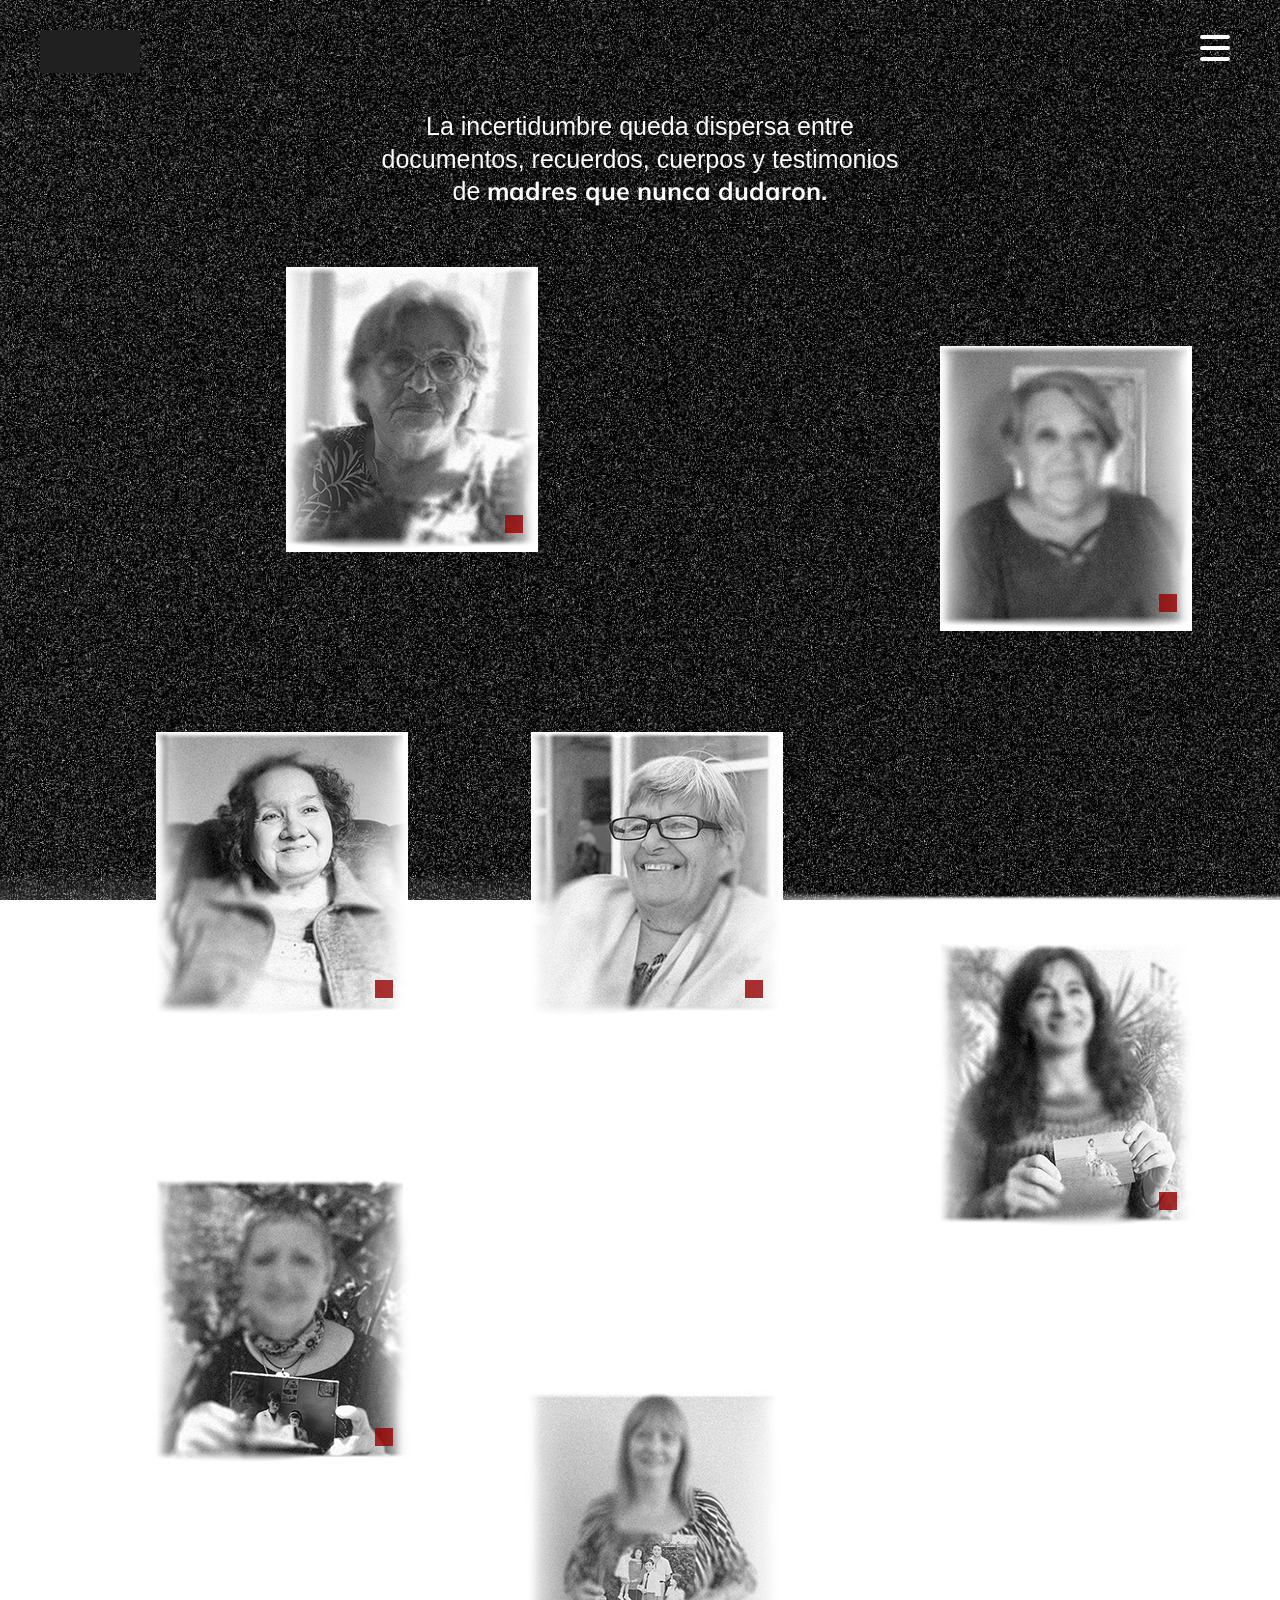
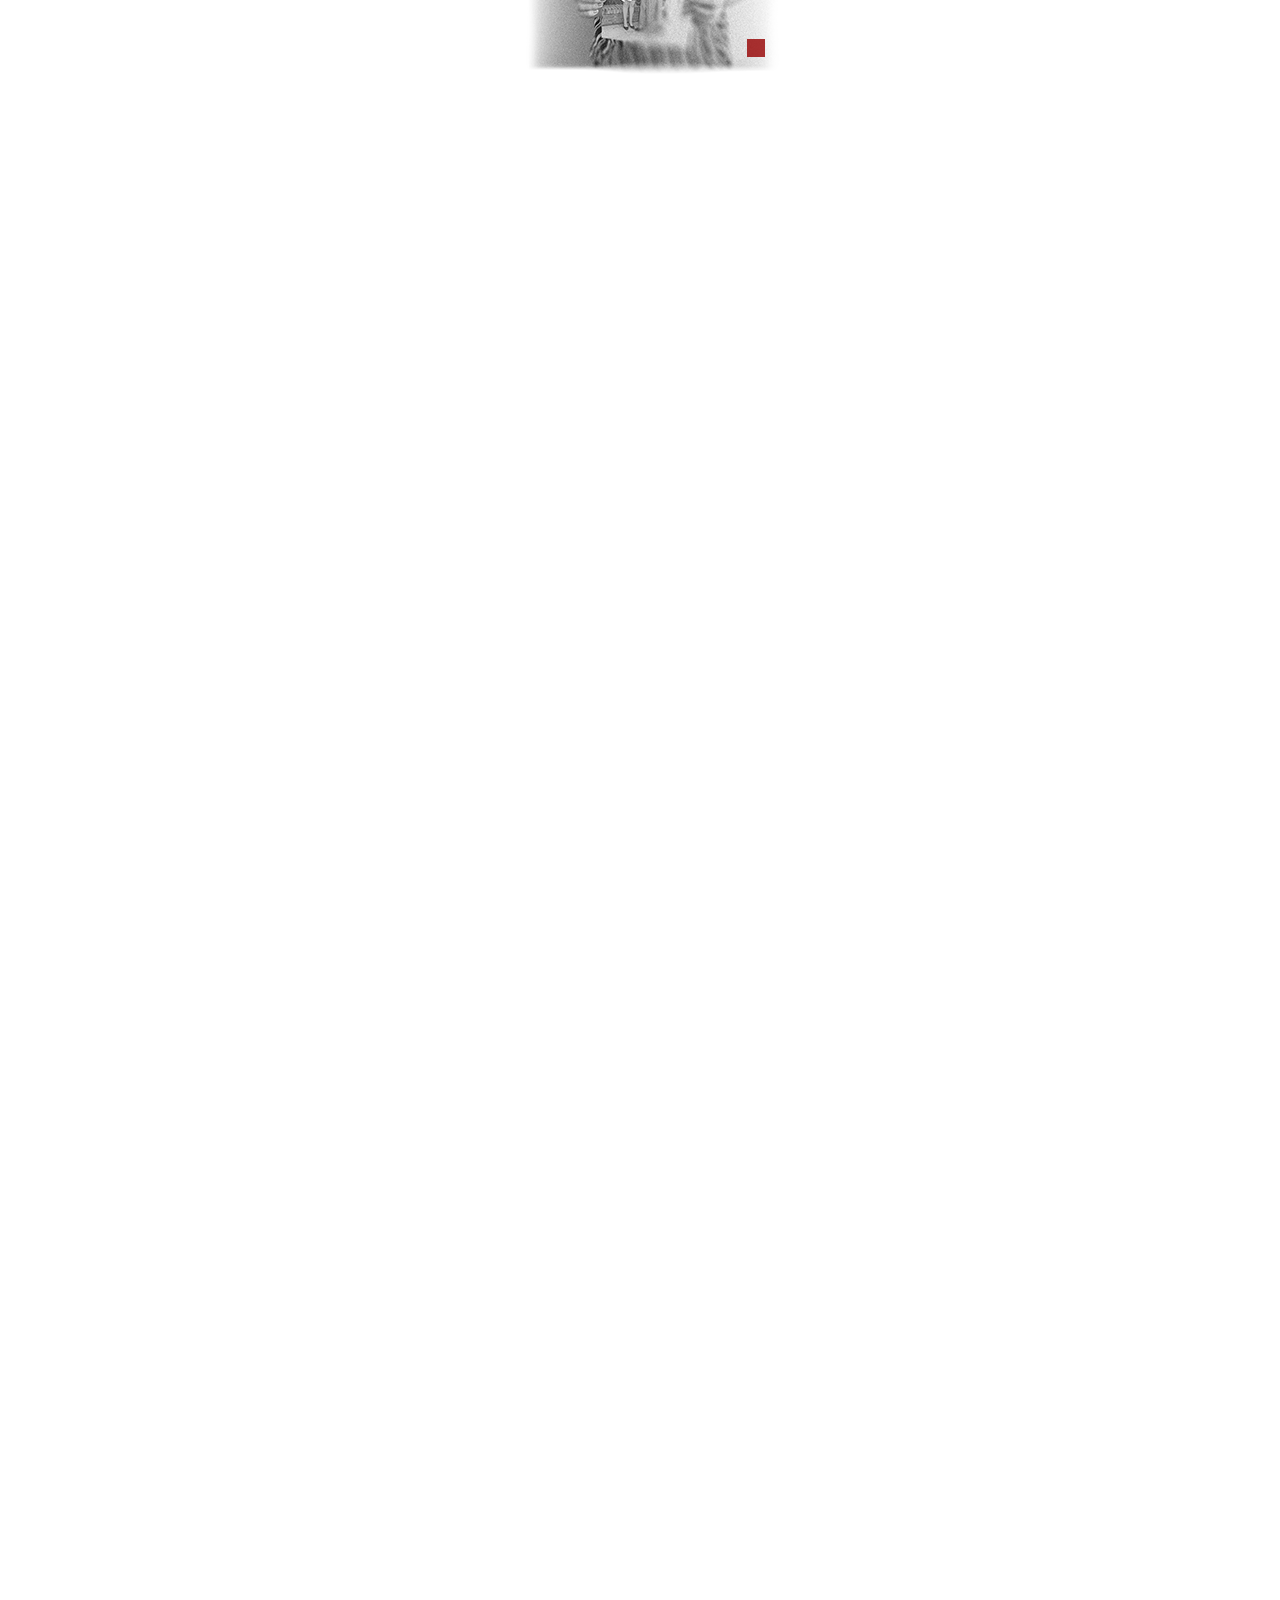
==== historias.html @ f85a68ae "Update historias.html" ====
<!DOCTYPE html>
<html lang="es">

<head>

    <meta charset="UTF-8">
    <meta name="viewport" content="width=device-width, initial-scale=1.0">

    <title>Historias</title>

    <link rel="stylesheet" href="css/historias.css">
<link rel="preconnect" href="https://fonts.googleapis.com">
<link rel="preconnect" href="https://fonts.gstatic.com" crossorigin>
<link href="https://fonts.googleapis.com/css2?family=Mulish:ital,wght@0,200..1000;1,200..1000&display=swap" rel="stylesheet">
</head>

<body>

<div id="wrapper">

<div id="scene">
    <div id="fixed-layer">

        <img src="img/fondo_historias1.png" class="fondo">

        <img src="img/isologo.png" class="logo">


<p class="intro">
La incertidumbre queda dispersa entre<br>
documentos, recuerdos, cuerpos y testimonios<br>
de <strong>madres que nunca dudaron.</strong>
</p>
    </div>

<!-- Menú -->

<div id="btnMenu" class="menu-btn">
    <span></span>
    <span></span>
    <span></span>
</div>

<div id="overlay"></div>

<div id="menuPanel">

    <nav>

        <a href="index.html">Inicio</a>

        <a href="#">Nosotros</a>

        <a href="#">Contactos</a>

        <a href="#">Agenda</a>

        <a href="#" class="rojo">
            Quiero contar mi historia
        </a>

    </nav>

</div>


<div id="scroll-layer">

    <a  class="madre madre1">

        <img src="img/madre1.png" class="foto">

        <img src="img/ficha1.png" class="ficha">

        <div class="node"></div>

    </a>

    <a class="madre madre2">

        <img src="img/madre2.png" class="foto">

        <img src="img/ficha2.png" class="ficha">

        <div class="node"></div>

    </a>

    <a class="madre madre3">
        <img src="img/madre3.png" class="foto">

        <img src="img/ficha3.png" class="ficha">

        <div class="node"></div>

     </a>

    <a class="madre madre4">

        <img src="img/madre4.png" class="foto">

        <img src="img/ficha4.png" class="ficha">

        <div class="node" id="node4"></div>

    </a>

    <a  class="madre madre5">

        <img src="img/madre5.png" class="foto">

        <img src="img/ficha5.png" class="ficha">

        <div class="node" id="node5"></div>

    </a>

    <a  class="madre madre6">

        <img src="img/madre6.png" class="foto">

        <img src="img/ficha6.png" class="ficha">

        <div class="node"></div>

    </a>

    <a href="casos/stella-cerati.html" class="madre madre7">

        <img src="img/madre7.png" class="foto">

        <img src="img/ficha7.png" class="ficha">

        <div class="node"></div>

    </a>
</div>
    <!-- SVG para las conexiones -->

    <svg id="connections">
    <line id="linea45"></line>
    <line id="linea54"></line>
</svg>

</div>

</div>

<script src="js/historias.js"></script>

</body>

</html>
---- css/historias.css ----
*{
    font-family: "Mulish", sans-serif;
  font-optical-sizing: auto;
    margin:0;
    padding:0;
    box-sizing:border-box;
}

body{

    background:#fff;
    overflow-x:hidden;

}

#scene{

    position:relative;

    width:1920px;

    min-height:3200px;   /* después la ajustamos */

    margin:auto;

}
#fixed-layer{
    position:fixed;
    inset:0;
    z-index:10;
    overflow:hidden;

    pointer-events:none;
}

.logo,
.menu-btn,
#overlay,
#menuPanel{
    pointer-events:auto;
}


.fondo{

    position:absolute;

    inset:0;

    width:100%;
    height:100%;

    object-fit:cover;

}

.logo{

    position:absolute;
    top:30px;
    left:40px;
width: 100px;
    z-index:20;

}


.menu-btn{

    position:fixed;

    top:35px;
    right: 50px;

    width:30px;
    height:26px;

    display:flex;
    flex-direction:column;
    justify-content:space-between;

    cursor:pointer;

    z-index:2000;

}

.menu-btn span{

    width:100%;
    height:4px;

    background:#ffffff;

    border-radius:5px;

    transition:.35s ease;

}


.menu-btn.abierto span:nth-child(1){

    transform:translateY(10px) rotate(45deg);

}

.menu-btn.abierto span:nth-child(2){

    opacity:0;

}

.menu-btn.abierto span:nth-child(3){

    transform:translateY(-13px) rotate(-45deg);

}

/* Fondo oscuro */

#overlay{

    position:fixed;

    inset:0;

    background:rgba(0,0,0,.45);

    opacity:0;
    visibility:hidden;

    transition:.35s;

    z-index:500;

}

/* Panel */

#menuPanel{

    position:fixed;

    top:20px;
    right:35px;

    width:380px;

    background:rgb(39, 39, 39);

    padding:45px;

    opacity:0;

    visibility:hidden;

    transform:translateX(120%);

    transition:.35s;

    z-index:600;

}

/* Estado abierto */

#overlay.abierto{

    opacity:1;
    visibility:visible;

}

#menuPanel.abierto{

    opacity:1;

    visibility:visible;

    transform:translateX(0);

}


/* Links */

#menuPanel nav{

    display:flex;

    flex-direction:column;

    margin-top:40px;

}

#menuPanel a{

    text-decoration:none;

    color:#fff;

    font-size:19px;

    font-weight:700;

    text-align:center;

    padding:22px 0;

    border-bottom:1px solid #ffffff;

        transition:0.3s;

}

#menuPanel nav a:hover{
    color:#8B0000;   /* Rojo */
}



.intro{
    position:fixed;

    top:110px;
    left:50%;

    transform:translateX(-50%);

    text-align:center;

    font-size:25px;
    line-height:1.3;

    font-family:"Helvetica",sans-serif;
    color:#fafafa;

    z-index:1000;
}

.intro strong{
    font-weight:700;
}

.madre1{

    left:281px;
    top:265px;

}

.madre2{

    left:935px;
    top:344px;

}

.madre3{

    left:151px;
    top:730px;

}

.madre4{

    left:526px;
    top:730px;

}

.madre5{

    left:935px;
    top:942px;

}

.madre6{

    left:151px;
    top:1178px;

}

.madre7{

    left:523px;
    top:1389px;

}

.foto{

    display:block;

}

#scroll-layer{

    position:relative;

    width:1920px;

    height:3500px;

    margin:auto;

    z-index:10;

}


.madre{
    position:absolute;
}

.foto{
    display:block;
    position:relative;
    z-index:2;
}

.ficha{

    position:absolute;

    top:99%;
    left:4px;

    opacity:0;

    transform:translateY(-40px);

    transition:.45s ease;

}

.madre:hover .ficha{

    opacity:1;

    transform:translateY(0);

}

.node{

    position:absolute;

    width:18px;
    height:18px;


    top:250px;
    right:20px;

    background:#970000cc;

    cursor:pointer;

    transition:.25s ease;

    z-index:100;

}
.node:hover{

    box-shadow:0 0 5px rgba(255,0,0,.8);

}

#connections{

    position:absolute;

    inset:0;

    width:100%;
    height:100%;

    pointer-events:none;

    z-index:15;

}

line{
    stroke:#8b0000;
    stroke-width:1.5;
    fill:none;

    stroke-dasharray:10 8;
    stroke-linecap:round;

    opacity:0;
}

line.activa{
    opacity:1;
    animation: flujo 1s linear infinite;
}
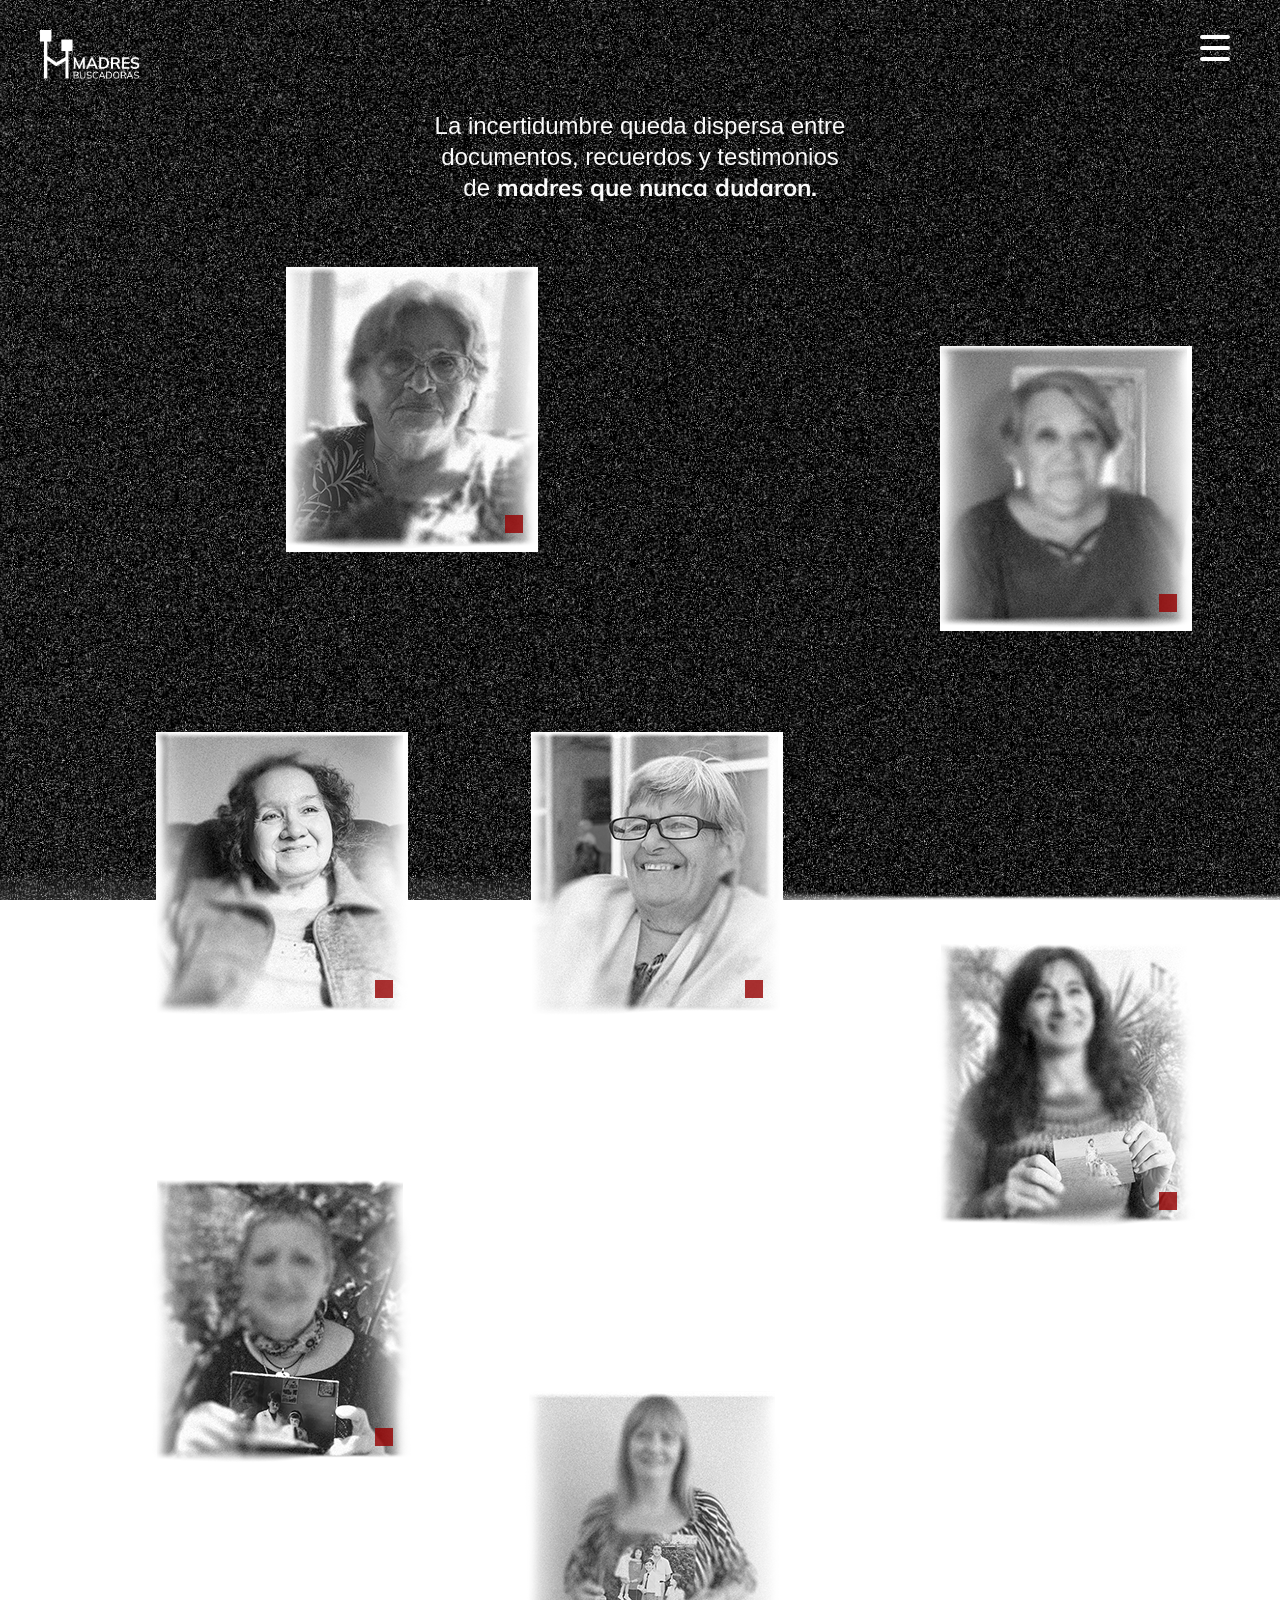
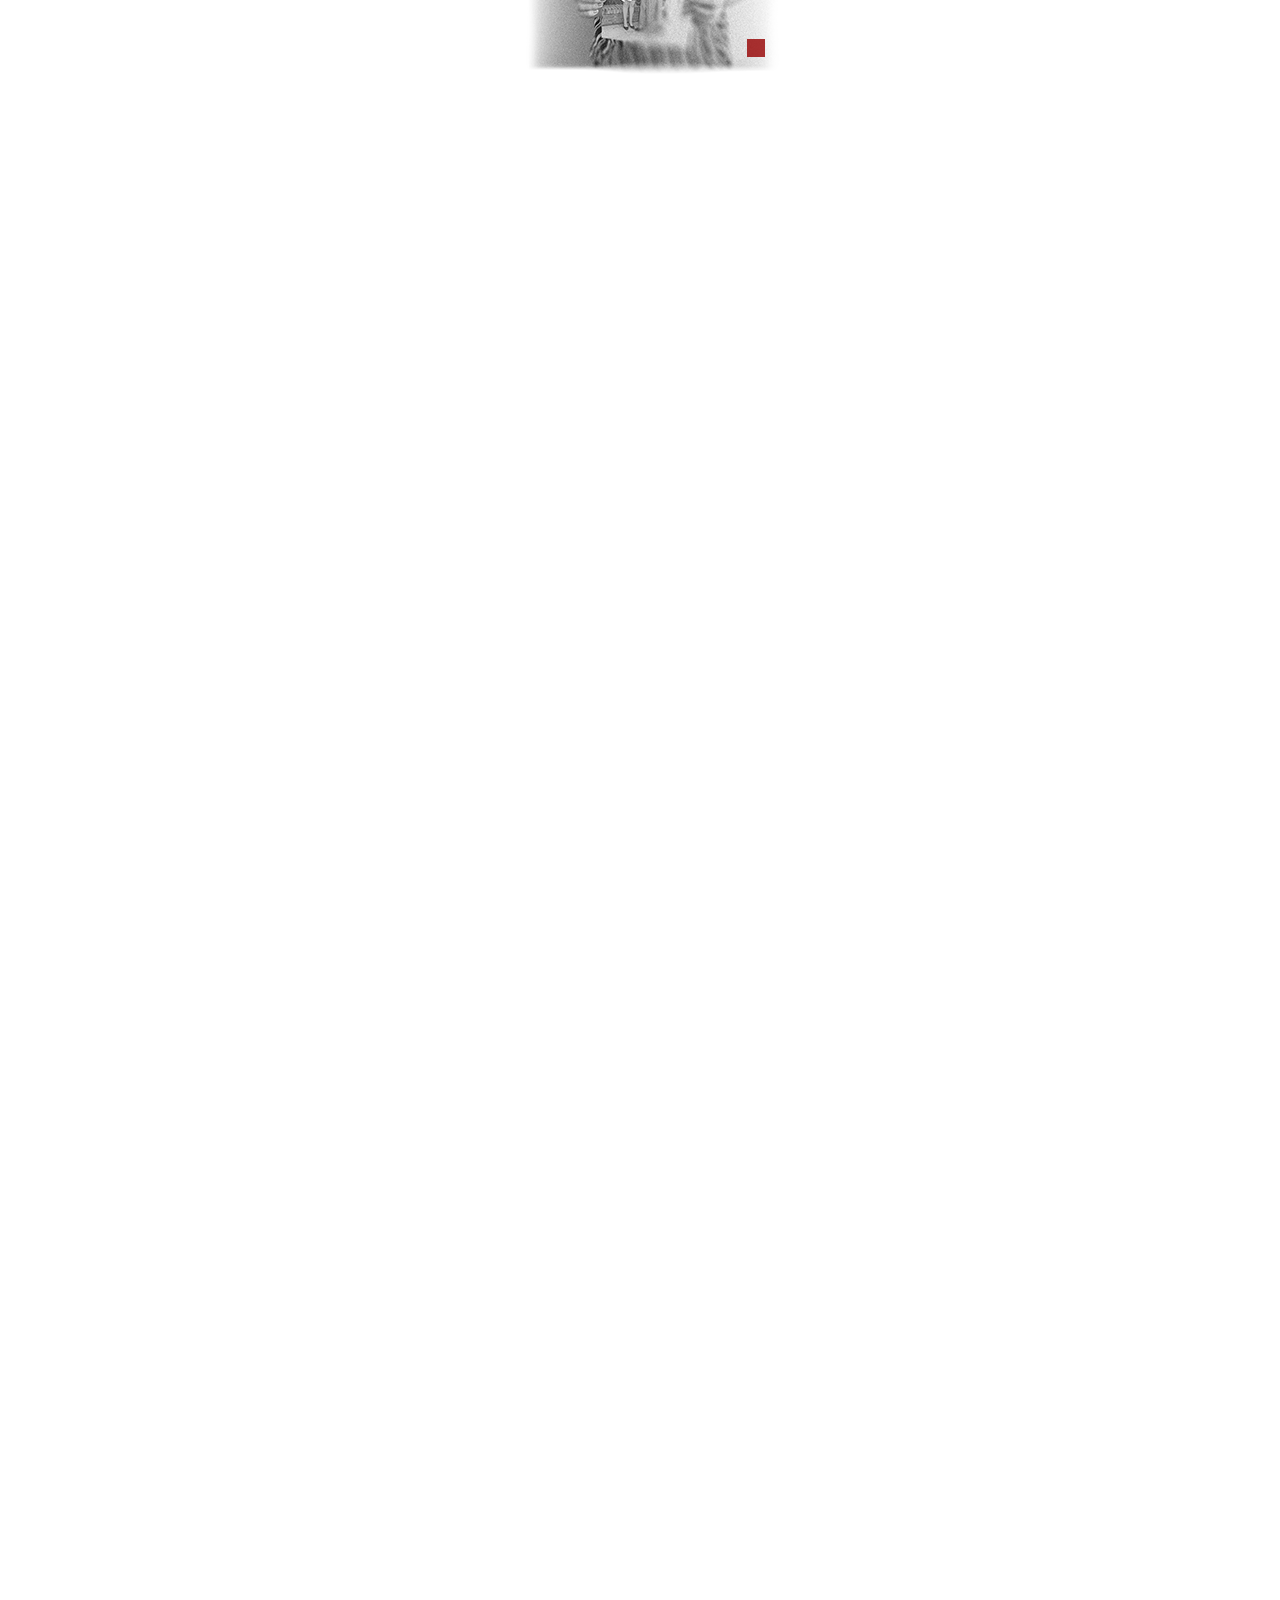
==== commit e841ef07: "Add files via upload" ====
--- a/historias.html
+++ b/historias.html
@@ -9,6 +9,7 @@
     <title>Historias</title>
 
     <link rel="stylesheet" href="css/historias.css">
+    <link rel="stylesheet" href="css/menu.css">
 <link rel="preconnect" href="https://fonts.googleapis.com">
 <link rel="preconnect" href="https://fonts.gstatic.com" crossorigin>
 <link href="https://fonts.googleapis.com/css2?family=Mulish:ital,wght@0,200..1000;1,200..1000&display=swap" rel="stylesheet">
@@ -23,12 +24,12 @@
 
         <img src="img/fondo_historias1.png" class="fondo">
 
-        <img src="img/isologo.png" class="logo">
+        <img src="img/isologoblanco.png" class="logo">
 
 
 <p class="intro">
 La incertidumbre queda dispersa entre<br>
-documentos, recuerdos, cuerpos y testimonios<br>
+documentos, recuerdos y testimonios<br>
 de <strong>madres que nunca dudaron.</strong>
 </p>
     </div>
@@ -66,7 +67,7 @@
 
 <div id="scroll-layer">
 
-    <a  class="madre madre1">
+    <a class="madre madre1">
 
         <img src="img/madre1.png" class="foto">
 
@@ -135,19 +136,28 @@
 
     </a>
 </div>
+    <div id="cartelSarda" class="cartel-sarda">
+        <span>MISMO HOSPITAL</span>
+        <strong>Maternidad Sardá</strong>
+    </div>
     <!-- SVG para las conexiones -->
+    <svg id="connections"
+     width="1920"
+     height="3500"
+     viewBox="0 0 1920 3500">
 
-    <svg id="connections">
     <line id="linea45"></line>
     <line id="linea54"></line>
+
 </svg>
-
 </div>
 
 </div>
+<div id="transition" class="activa"></div>
+<script src="js/historias.js"></script>
+<script src="js/menu.js"></script>
 
-<script src="js/historias.js"></script>
 
 </body>
 
-</html>
+</html>
--- a/css/historias.css
+++ b/css/historias.css
@@ -1,223 +1,3 @@
-*{
-    font-family: "Mulish", sans-serif;
-  font-optical-sizing: auto;
-    margin:0;
-    padding:0;
-    box-sizing:border-box;
-}
-
-body{
-
-    background:#fff;
-    overflow-x:hidden;
-
-}
-
-#scene{
-
-    position:relative;
-
-    width:1920px;
-
-    min-height:3200px;   /* después la ajustamos */
-
-    margin:auto;
-
-}
-#fixed-layer{
-    position:fixed;
-    inset:0;
-    z-index:10;
-    overflow:hidden;
-
-    pointer-events:none;
-}
-
-.logo,
-.menu-btn,
-#overlay,
-#menuPanel{
-    pointer-events:auto;
-}
-
-
-.fondo{
-
-    position:absolute;
-
-    inset:0;
-
-    width:100%;
-    height:100%;
-
-    object-fit:cover;
-
-}
-
-.logo{
-
-    position:absolute;
-    top:30px;
-    left:40px;
-width: 100px;
-    z-index:20;
-
-}
-
-
-.menu-btn{
-
-    position:fixed;
-
-    top:35px;
-    right: 50px;
-
-    width:30px;
-    height:26px;
-
-    display:flex;
-    flex-direction:column;
-    justify-content:space-between;
-
-    cursor:pointer;
-
-    z-index:2000;
-
-}
-
-.menu-btn span{
-
-    width:100%;
-    height:4px;
-
-    background:#ffffff;
-
-    border-radius:5px;
-
-    transition:.35s ease;
-
-}
-
-
-.menu-btn.abierto span:nth-child(1){
-
-    transform:translateY(10px) rotate(45deg);
-
-}
-
-.menu-btn.abierto span:nth-child(2){
-
-    opacity:0;
-
-}
-
-.menu-btn.abierto span:nth-child(3){
-
-    transform:translateY(-13px) rotate(-45deg);
-
-}
-
-/* Fondo oscuro */
-
-#overlay{
-
-    position:fixed;
-
-    inset:0;
-
-    background:rgba(0,0,0,.45);
-
-    opacity:0;
-    visibility:hidden;
-
-    transition:.35s;
-
-    z-index:500;
-
-}
-
-/* Panel */
-
-#menuPanel{
-
-    position:fixed;
-
-    top:20px;
-    right:35px;
-
-    width:380px;
-
-    background:rgb(39, 39, 39);
-
-    padding:45px;
-
-    opacity:0;
-
-    visibility:hidden;
-
-    transform:translateX(120%);
-
-    transition:.35s;
-
-    z-index:600;
-
-}
-
-/* Estado abierto */
-
-#overlay.abierto{
-
-    opacity:1;
-    visibility:visible;
-
-}
-
-#menuPanel.abierto{
-
-    opacity:1;
-
-    visibility:visible;
-
-    transform:translateX(0);
-
-}
-
-
-/* Links */
-
-#menuPanel nav{
-
-    display:flex;
-
-    flex-direction:column;
-
-    margin-top:40px;
-
-}
-
-#menuPanel a{
-
-    text-decoration:none;
-
-    color:#fff;
-
-    font-size:19px;
-
-    font-weight:700;
-
-    text-align:center;
-
-    padding:22px 0;
-
-    border-bottom:1px solid #ffffff;
-
-        transition:0.3s;
-
-}
-
-#menuPanel nav a:hover{
-    color:#8B0000;   /* Rojo */
-}
 
 
 
@@ -231,7 +11,7 @@
 
     text-align:center;
 
-    font-size:25px;
+    font-size:24px;
     line-height:1.3;
 
     font-family:"Helvetica",sans-serif;
@@ -373,36 +153,94 @@
 
 }
 
-#connections{
-
-    position:absolute;
-
-    inset:0;
-
-    width:100%;
-    height:100%;
-
-    pointer-events:none;
-
-    z-index:15;
-
-}
-
-line{
-    stroke:#8b0000;
-    stroke-width:1.5;
-    fill:none;
-
-    stroke-dasharray:10 8;
-    stroke-linecap:round;
-
-    opacity:0;
-}
-
-line.activa{
-    opacity:1;
-    animation: flujo 1s linear infinite;
-}
-
-
-
+
+
+
+
+
+/* =========================
+   CARTEL MATERNIDAD SARDÁ
+========================= */
+
+.cartel-sarda {
+    position: absolute;
+
+    padding: 12px 20px;
+
+    background: rgba(255, 255, 255, 0.95);
+
+    border: 1px solid #b00000;
+
+    display: flex;
+    flex-direction: column;
+    align-items: center;
+
+    opacity: 0;
+    pointer-events: none;
+
+    z-index: 50;
+
+    transform: translate(-50%, -50%) scale(0.8);
+
+    transition:
+        opacity 0.4s ease,
+        transform 0.4s ease;
+}
+
+.cartel-sarda span {
+    font-size: 11px;
+    letter-spacing: 2px;
+    color: #b00000;
+    margin-bottom: 5px;
+}
+
+.cartel-sarda strong {
+    font-size: 18px;
+    font-weight: normal;
+    color: #111;
+    white-space: nowrap;
+}
+
+.cartel-sarda.activo {
+    opacity: 1;
+
+    transform:
+        translate(-50%, -50%)
+        scale(1);
+}
+
+
+
+
+/* =========================
+   CONEXIONES ENTRE MADRES
+========================= */
+
+#connections {
+    position: absolute;
+
+    top: 0;
+    left: 0;
+
+    width: 1920px;
+    height: 3500px;
+
+    pointer-events: none;
+
+    z-index: 40;
+}
+
+#connections line {
+    stroke: #b00000;
+    stroke-width: 5;
+
+    fill: none;
+
+    opacity: 0;
+
+    transition: opacity 0.4s ease;
+}
+
+#connections line.activa {
+    opacity: 1;
+}
--- a/css/menu.css
+++ b/css/menu.css
@@ -0,0 +1,212 @@
+*{
+    font-family: "Mulish", sans-serif;
+  font-optical-sizing: auto;
+    margin:0;
+    padding:0;
+    box-sizing:border-box;
+}
+
+body{
+
+    background:#fff;
+    overflow-x:hidden;
+
+}
+
+
+
+
+#fixed-layer{
+    position:fixed;
+    inset:0;
+    z-index:10;
+    overflow:hidden;
+
+    pointer-events:none;
+}
+
+.logo,
+.menu-btn,
+#overlay,
+#menuPanel{
+    pointer-events:auto;
+}
+
+
+.fondo{
+
+    position:absolute;
+
+    inset:0;
+
+    width:100%;
+    height:100%;
+
+    object-fit:cover;
+
+}
+
+.logo{
+
+    position:absolute;
+    top:30px;
+    left:40px;
+width: 100px;
+    z-index:20;
+
+}
+
+
+.menu-btn{
+
+    position:fixed;
+
+    top:35px;
+    right: 50px;
+
+    width:30px;
+    height:26px;
+
+    display:flex;
+    flex-direction:column;
+    justify-content:space-between;
+
+    cursor:pointer;
+
+    z-index:2000;
+
+}
+
+.menu-btn span{
+
+    width:100%;
+    height:4px;
+
+    background:#ffffff;
+
+    border-radius:5px;
+
+    transition:.35s ease;
+
+}
+
+
+.menu-btn.abierto span:nth-child(1){
+
+    transform:translateY(10px) rotate(45deg);
+
+}
+
+.menu-btn.abierto span:nth-child(2){
+
+    opacity:0;
+
+}
+
+.menu-btn.abierto span:nth-child(3){
+
+    transform:translateY(-13px) rotate(-45deg);
+
+}
+
+/* Fondo oscuro */
+
+#overlay{
+
+    position:fixed;
+
+    inset:0;
+
+    background:rgba(0,0,0,.45);
+
+    opacity:0;
+    visibility:hidden;
+
+    transition:.35s;
+
+    z-index:500;
+
+}
+
+/* Panel */
+
+#menuPanel{
+
+    position:fixed;
+
+    top:20px;
+    right:35px;
+
+    width:380px;
+
+    background:rgb(39, 39, 39);
+
+    padding:45px;
+
+    opacity:0;
+
+    visibility:hidden;
+
+    transform:translateX(120%);
+
+    transition:.35s;
+
+    z-index:600;
+
+}
+
+/* Estado abierto */
+
+#overlay.abierto{
+
+    opacity:1;
+    visibility:visible;
+
+}
+
+#menuPanel.abierto{
+
+    opacity:1;
+
+    visibility:visible;
+
+    transform:translateX(0);
+
+}
+
+
+/* Links */
+
+#menuPanel nav{
+
+    display:flex;
+
+    flex-direction:column;
+
+    margin-top:40px;
+
+}
+
+#menuPanel a{
+
+    text-decoration:none;
+
+    color:#fff;
+
+    font-size:19px;
+
+    font-weight:700;
+
+    text-align:center;
+
+    padding:22px 0;
+
+    border-bottom:1px solid #ffffff;
+
+        transition:0.3s;
+
+}
+
+#menuPanel nav a:hover{
+    color:#8B0000;   /* Rojo */
+}
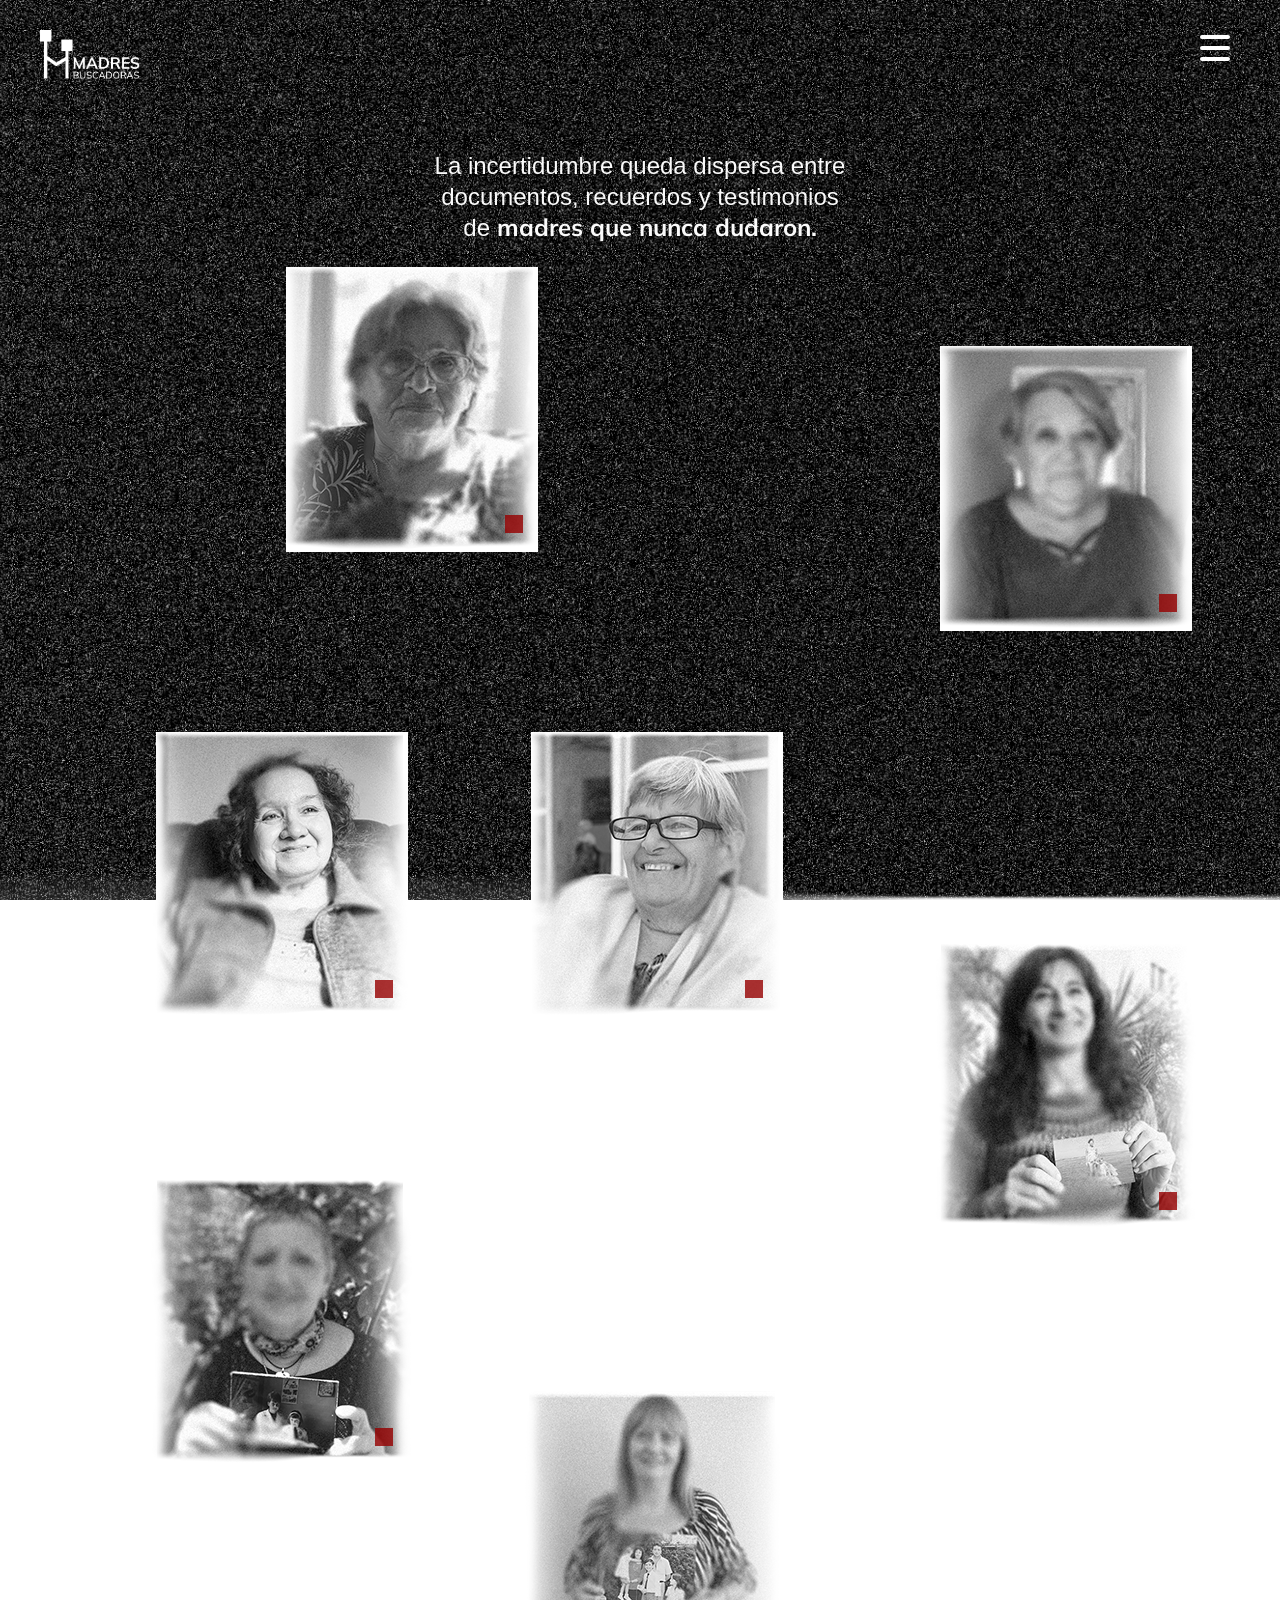
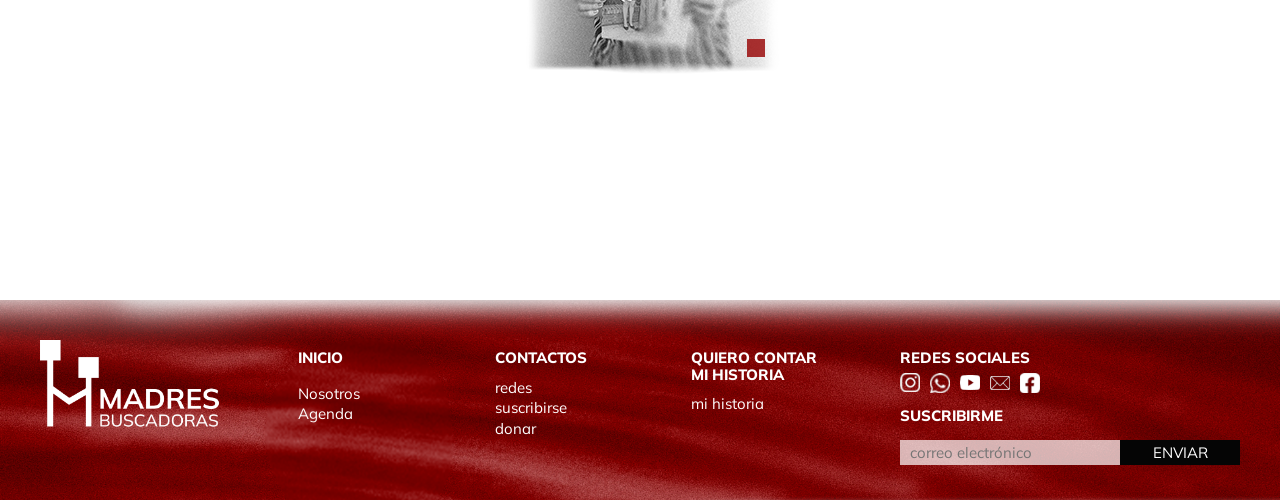
==== commit 9f03ec61: "Add files via upload" ====
--- a/historias.html
+++ b/historias.html
@@ -10,9 +10,10 @@
 
     <link rel="stylesheet" href="css/historias.css">
     <link rel="stylesheet" href="css/menu.css">
-<link rel="preconnect" href="https://fonts.googleapis.com">
-<link rel="preconnect" href="https://fonts.gstatic.com" crossorigin>
-<link href="https://fonts.googleapis.com/css2?family=Mulish:ital,wght@0,200..1000;1,200..1000&display=swap" rel="stylesheet">
+    <link rel="stylesheet" href="css/footer.css">
+    <link rel="preconnect" href="https://fonts.googleapis.com">
+    <link rel="preconnect" href="https://fonts.gstatic.com" crossorigin>
+    <link href="https://fonts.googleapis.com/css2?family=Mulish:ital,wght@0,200..1000;1,200..1000&display=swap" rel="stylesheet">
 </head>
 
 <body>
@@ -135,29 +136,141 @@
         <div class="node"></div>
 
     </a>
-</div>
-    <div id="cartelSarda" class="cartel-sarda">
+
+        <div id="cartelSarda" class="cartel-sarda">
         <span>MISMO HOSPITAL</span>
         <strong>Maternidad Sardá</strong>
     </div>
     <!-- SVG para las conexiones -->
-    <svg id="connections"
-     width="1920"
-     height="3500"
-     viewBox="0 0 1920 3500">
+    <svg id="connections">
 
     <line id="linea45"></line>
     <line id="linea54"></line>
 
 </svg>
-</div>
-
-</div>
+
+</div>
+
+</div>
+
+</div>
+
+
+
+
+<!-- =========================
+     FOOTER
+========================= -->
+
+<footer class="footer">
+
+    <div class="footer-contenido">
+
+        <!-- LOGO -->
+        <div class="footer-logo">
+
+            <img 
+                src="img/isologoblanco.png" 
+                alt="Madres Buscadoras"
+            >
+
+        </div>
+
+
+        <!-- NOSOTROS -->
+        <div class="footer-columna">
+
+            <h3>INICIO</h3>
+
+            <a href="#">Nosotros</a>
+            <a href="#">Agenda</a>
+
+        </div>
+
+
+        <!-- CONTACTOS -->
+        <div class="footer-columna">
+
+            <h3>CONTACTOS</h3>
+
+            <p><a href="#">redes</a></p>
+            <p><a href="#">suscribirse</a></p>
+            <p><a href="#">donar</a></p>
+
+        </div>
+
+
+        <!-- QUIERO CONTAR MI HISTORIA -->
+        <div class="footer-columna">
+
+            <h3>
+                QUIERO CONTAR<br>
+                MI HISTORIA
+            </h3>
+
+            <p>
+                <a href="#">mi historia</a>
+            </p>
+
+        </div>
+
+
+        <!-- REDES SOCIALES + SUSCRIPCIÓN -->
+        <div class="footer-columna">
+
+            <h3>REDES SOCIALES</h3>
+
+            <div class="footer-redes">
+
+                <a href="#">
+                    <img src="img/icons/instagram.png" alt="Instagram">
+                </a>
+
+                <a href="#">
+                    <img src="img/icons/whatsapp.png" alt="WhatsApp">
+                </a>
+
+                <a href="#">
+                    <img src="img/icons/youtube.png" alt="YouTube">
+                </a>
+
+                <a href="#">
+                    <img src="img/icons/mail.png" alt="Email">
+                </a>
+
+                <a href="#">
+                    <img src="img/icons/facebook.png" alt="Facebook">
+                </a>
+
+            </div>
+
+
+            <h3>SUSCRIBIRME</h3>
+
+            <form class="footer-suscripcion">
+
+                <input
+                    type="email"
+                    placeholder="correo electrónico"
+                >
+
+                <button type="submit">
+                    ENVIAR
+                </button>
+
+            </form>
+
+        </div>
+
+    </div>
+
+</footer>
+
+
 <div id="transition" class="activa"></div>
 <script src="js/historias.js"></script>
 <script src="js/menu.js"></script>
 
-
 </body>
 
 </html>
--- a/css/historias.css
+++ b/css/historias.css
@@ -1,12 +1,14 @@
-
-
+html,
+body {
+    margin: 0;
+    padding: 0;
+}
 
 .intro{
     position:fixed;
 
-    top:110px;
+    top:150px;
     left:50%;
-
     transform:translateX(-50%);
 
     text-align:center;
@@ -85,7 +87,7 @@
 
     width:1920px;
 
-    height:3500px;
+    height:1800px;
 
     margin:auto;
 
@@ -223,7 +225,7 @@
     left: 0;
 
     width: 1920px;
-    height: 3500px;
+    height: 1800px;
 
     pointer-events: none;
 
@@ -232,7 +234,7 @@
 
 #connections line {
     stroke: #b00000;
-    stroke-width: 5;
+    stroke-width: 3;
 
     fill: none;
 
@@ -243,4 +245,10 @@
 
 #connections line.activa {
     opacity: 1;
+}
+
+
+#scene {
+    min-height: 1700px;
+    height: 1800px;
 }
--- a/css/menu.css
+++ b/css/menu.css
@@ -14,17 +14,6 @@
 }
 
 
-
-
-#fixed-layer{
-    position:fixed;
-    inset:0;
-    z-index:10;
-    overflow:hidden;
-
-    pointer-events:none;
-}
-
 .logo,
 .menu-btn,
 #overlay,
@@ -209,4 +198,13 @@
 
 #menuPanel nav a:hover{
     color:#8B0000;   /* Rojo */
+}
+
+#fixed-layer{
+    position:fixed;
+    inset:0;
+    z-index:10;
+    overflow:hidden;
+
+    pointer-events:none;
 }
--- a/css/footer.css
+++ b/css/footer.css
@@ -0,0 +1,220 @@
+/* =========================================
+   FOOTER
+========================================= */
+html,
+body {
+    margin: 0;
+    padding: 0;
+}
+
+.footer {
+    width: 100%;
+    box-sizing: border-box;
+    /* TAMAÑO DEL FOOTER */
+    height: 200px;
+    /* ESPACIO INTERNO */
+    padding: 40px 40px;
+     margin-top: 100px;
+     margin-left: 0;
+     margin-right: 0;
+    background-image: url("../img/fondo-footer.png");
+    background-size: 120% 120%;
+    background-position: center;
+    background-repeat: no-repeat;
+    color: white;
+    position: relative;
+    z-index: 50;
+        border-radius: 0;
+
+}
+
+
+/* =========================================
+   CONTENEDOR PRINCIPAL
+========================================= */
+
+.footer-contenido {
+    width: 100%;
+    max-width: 1200px;
+    margin: 0 auto;
+    display: grid;
+    /* COLUMNAS */
+    grid-template-columns:
+        1.5fr
+        1fr
+        1fr
+        1.1fr
+        1.5fr;
+
+    /* ESPACIO ENTRE COLUMNAS */
+    gap: 6.5%;
+    align-items: start;
+}
+
+
+/* =========================================
+   LOGO
+========================================= */
+
+.footer-logo {
+    display: flex;
+    align-items: flex-start;
+}
+
+.footer-logo img {
+    width: 180px;
+    height: auto;
+
+    display: block;
+}
+
+
+/* =========================================
+   COLUMNAS DE TEXTO
+========================================= */
+
+.footer-columna {
+    color: white;
+    padding-top: 10px;
+}
+
+
+/* TÍTULOS */
+
+.footer-columna h3 {
+    margin: 0 0 16px;
+
+    color: white;
+
+    font-size: 15px;
+    font-weight: 800;
+
+    line-height: 1.1;
+}
+
+
+/* LINKS / TEXTOS */
+
+.footer-columna p {
+    margin: 0 0 10px;
+
+    color: white;
+
+    font-size: 15px;
+
+    line-height: 0.7;
+}
+
+
+/* ENLACES */
+
+.footer a {
+    color: white;
+    text-decoration: none;
+    font-size: 15px;
+    margin: 0 0 10px;
+}
+
+.footer a:hover {
+    text-decoration: underline;
+}
+
+
+/* =========================================
+   REDES SOCIALES
+========================================= */
+
+.footer-redes {
+    display: flex;
+
+    align-items: center;
+
+    gap: 10px;
+
+    width: 100%;
+
+    margin-top: -10px;
+    margin-bottom: 5px;
+}
+
+
+/* ICONOS */
+
+.footer-redes img {
+    width: 20px;
+    height: 20px;
+
+    object-fit: contain;
+
+    display: block;
+
+    margin: 0;
+
+    cursor: pointer;
+
+    transition: transform 0.25s ease;
+}
+
+.footer-redes img:hover {
+    transform: scale(1.1);
+}
+
+
+/* =========================================
+   SUSCRIPCIÓN
+========================================= */
+
+.footer-suscripcion {
+    display: flex;
+
+    flex-direction: row;
+
+    align-items: center;
+
+    width: 100%;
+
+    margin-top: 0px;
+}
+
+
+/* CAMPO EMAIL */
+
+.footer-suscripcion input {
+    width: 220px;
+    height: 25px;
+
+    box-sizing: border-box;
+
+    border: none;
+    outline: none;
+
+    padding: 0 10px;
+
+    background: rgba(255, 255, 255, 0.7);
+
+    color: #111;
+
+    font-size: 15px;
+}
+
+
+/* BOTÓN */
+
+.footer-suscripcion button {
+    width: 120px;
+    height: 25px;
+
+    flex-shrink: 0;
+
+    padding: 0 20px;
+
+    border: none;
+
+    background: #050505;
+
+    color: white;
+
+    font-size: 15px;
+
+    cursor: pointer;
+}
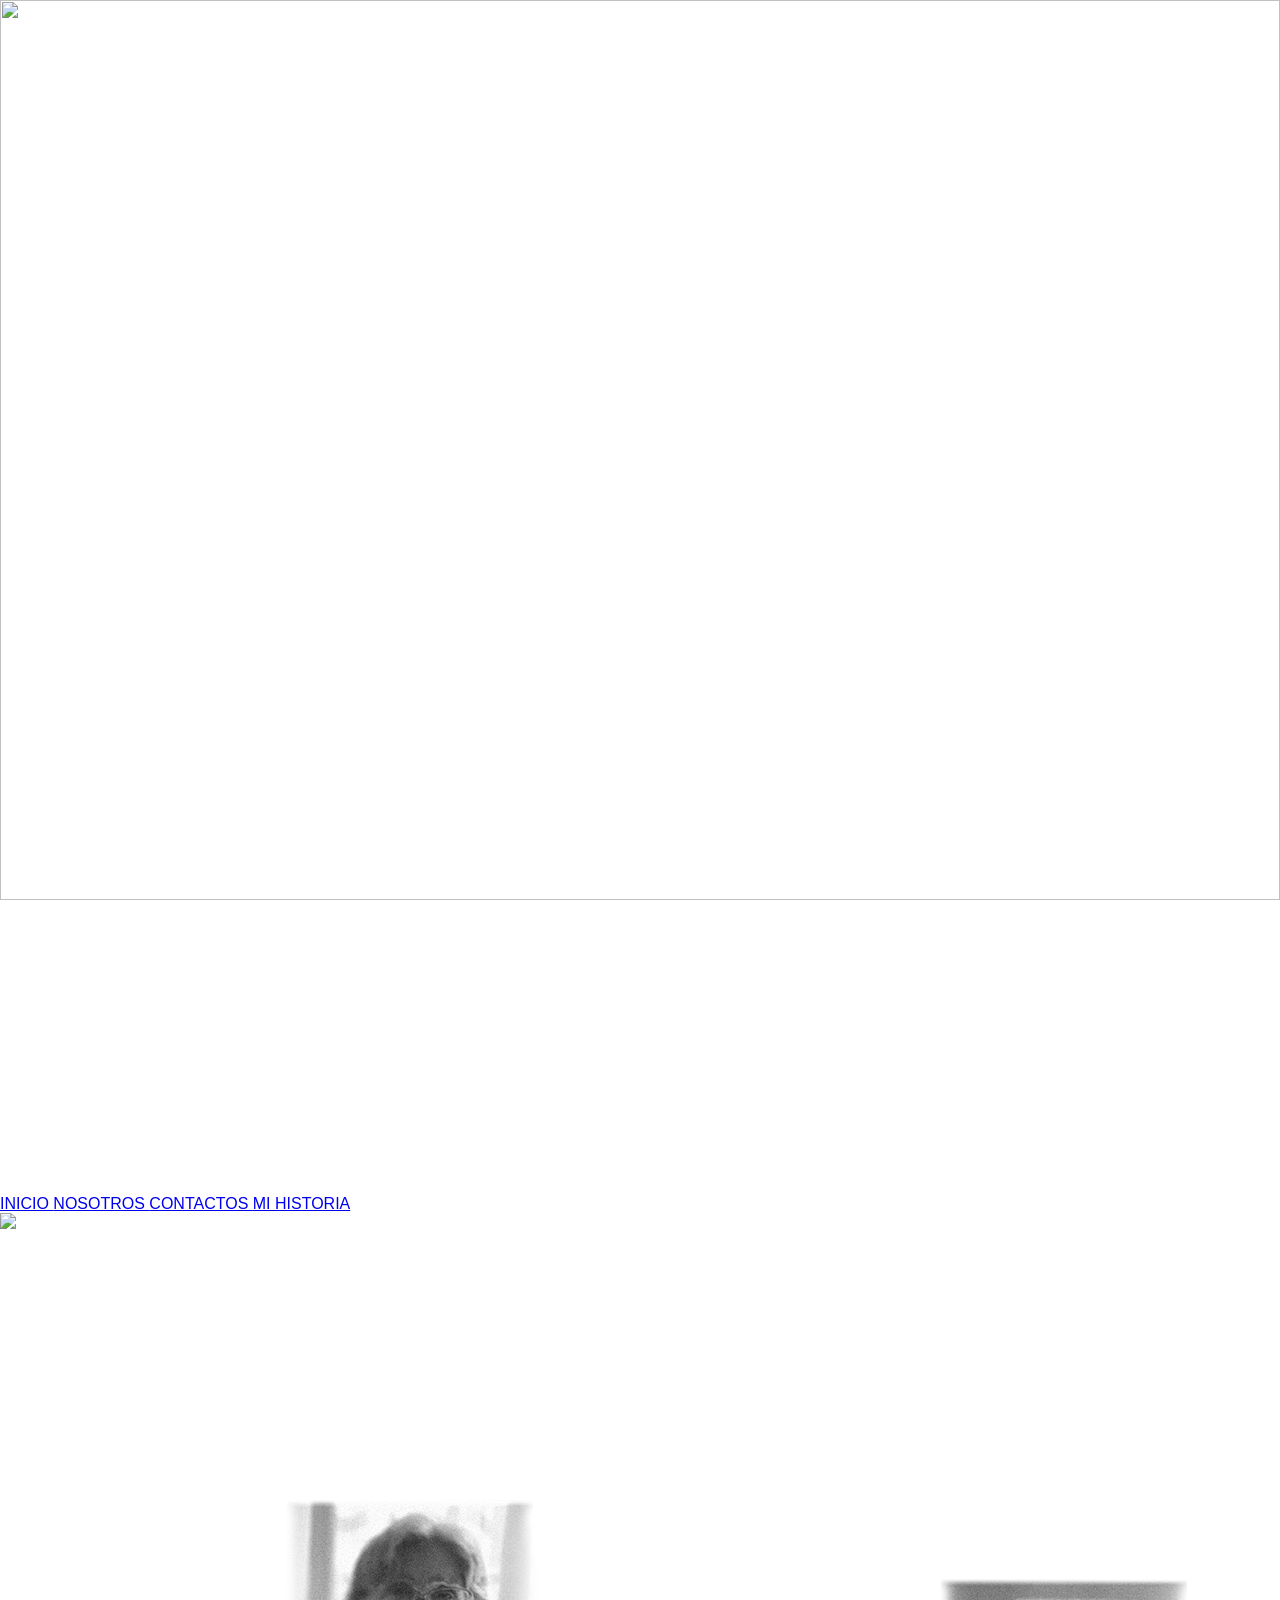
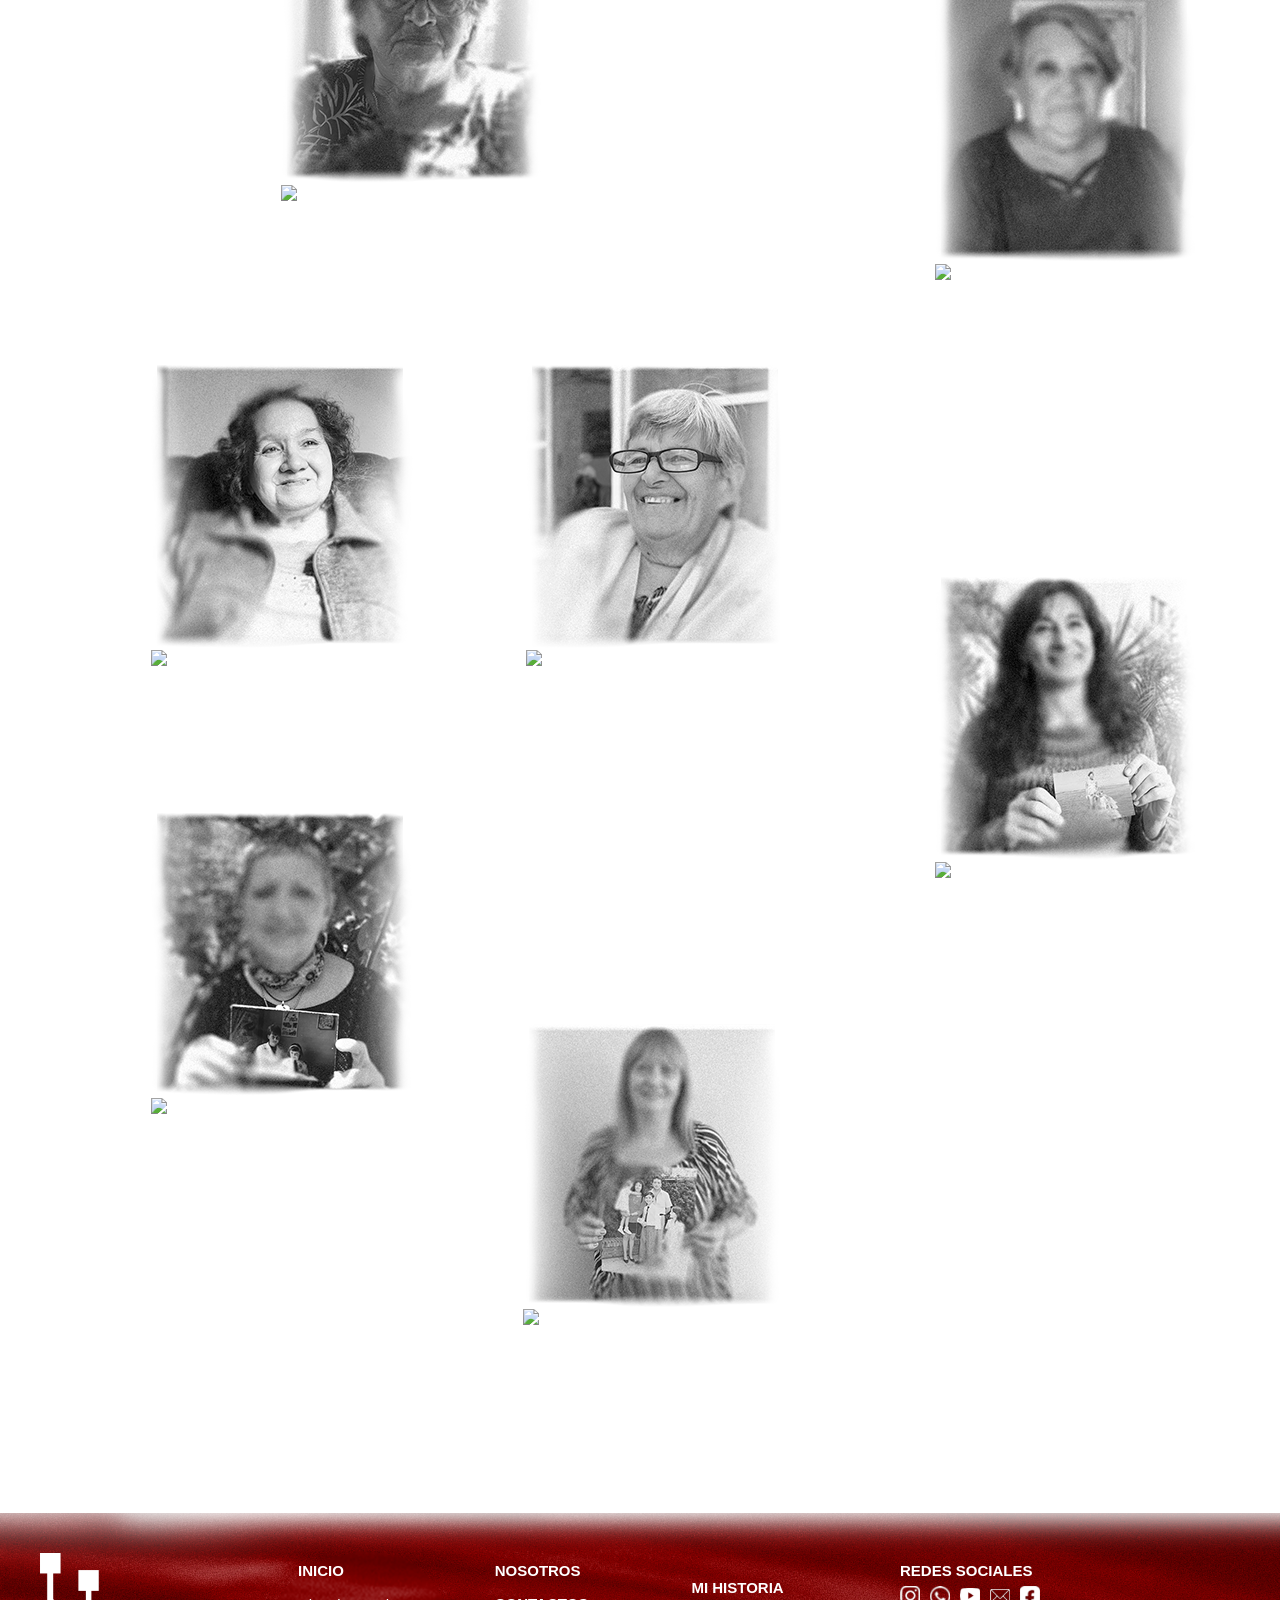
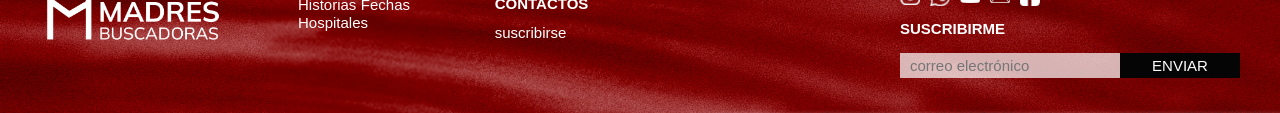
==== commit 9689c069: "Add files via upload" ====
--- a/historias.html
+++ b/historias.html
@@ -9,145 +9,110 @@
     <title>Historias</title>
 
     <link rel="stylesheet" href="css/historias.css">
-    <link rel="stylesheet" href="css/menu.css">
+  <link rel="stylesheet" href="css/menu.css">
     <link rel="stylesheet" href="css/footer.css">
-    <link rel="preconnect" href="https://fonts.googleapis.com">
-    <link rel="preconnect" href="https://fonts.gstatic.com" crossorigin>
-    <link href="https://fonts.googleapis.com/css2?family=Mulish:ital,wght@0,200..1000;1,200..1000&display=swap" rel="stylesheet">
+   <link rel="preconnect" href="https://fonts.googleapis.com">
+<link rel="preconnect" href="https://fonts.gstatic.com" crossorigin>
+<link href="https://fonts.googleapis.com/css2?family=Archivo:ital,wght@0,100..900;1,100..900&display=swap" rel="stylesheet">
+
 </head>
 
+
+</head>
+
+<header class="top-menu">
+
+    <div class="menu-logo">
+        <a href="index.html">
+            <img src="img/isologoblanco.png" alt="Inicio">
+        </a>
+    </div>
+
+    <nav class="menu-links">
+
+        <a href="index.html">
+            INICIO
+        </a>
+
+        <a href="nosotros.html">
+            NOSOTROS
+        </a>
+
+        <a href="contactos.html">
+            CONTACTOS
+        </a>
+
+        <a href="mi-historia.html">
+            MI HISTORIA
+        </a>
+
+    </nav>
+
+</header>
+
 <body>
 
 <div id="wrapper">
 
 <div id="scene">
-    <div id="fixed-layer">
-
-        <img src="img/fondo_historias1.png" class="fondo">
-
-        <img src="img/isologoblanco.png" class="logo">
-
-
-<p class="intro">
-La incertidumbre queda dispersa entre<br>
-documentos, recuerdos y testimonios<br>
-de <strong>madres que nunca dudaron.</strong>
-</p>
-    </div>
-
-<!-- Menú -->
-
-<div id="btnMenu" class="menu-btn">
-    <span></span>
-    <span></span>
-    <span></span>
-</div>
-
-<div id="overlay"></div>
-
-<div id="menuPanel">
-
-    <nav>
-
-        <a href="index.html">Inicio</a>
-
-        <a href="#">Nosotros</a>
-
-        <a href="#">Contactos</a>
-
-        <a href="#">Agenda</a>
-
-        <a href="#" class="rojo">
-            Quiero contar mi historia
-        </a>
-
-    </nav>
-
-</div>
-
-
-<div id="scroll-layer">
-
-    <a class="madre madre1">
-
-        <img src="img/madre1.png" class="foto">
-
-        <img src="img/ficha1.png" class="ficha">
-
-        <div class="node"></div>
-
-    </a>
-
-    <a class="madre madre2">
-
-        <img src="img/madre2.png" class="foto">
-
-        <img src="img/ficha2.png" class="ficha">
-
-        <div class="node"></div>
-
-    </a>
-
-    <a class="madre madre3">
-        <img src="img/madre3.png" class="foto">
-
-        <img src="img/ficha3.png" class="ficha">
-
-        <div class="node"></div>
-
-     </a>
-
-    <a class="madre madre4">
-
-        <img src="img/madre4.png" class="foto">
-
-        <img src="img/ficha4.png" class="ficha">
-
-        <div class="node" id="node4"></div>
-
-    </a>
-
-    <a  class="madre madre5">
-
-        <img src="img/madre5.png" class="foto">
-
-        <img src="img/ficha5.png" class="ficha">
-
-        <div class="node" id="node5"></div>
-
-    </a>
-
-    <a  class="madre madre6">
-
-        <img src="img/madre6.png" class="foto">
-
-        <img src="img/ficha6.png" class="ficha">
-
-        <div class="node"></div>
-
-    </a>
-
-    <a href="casos/stella-cerati.html" class="madre madre7">
-
-        <img src="img/madre7.png" class="foto">
-
-        <img src="img/ficha7.png" class="ficha">
-
-        <div class="node"></div>
-
-    </a>
-
-        <div id="cartelSarda" class="cartel-sarda">
-        <span>MISMO HOSPITAL</span>
-        <strong>Maternidad Sardá</strong>
-    </div>
-    <!-- SVG para las conexiones -->
-    <svg id="connections">
-
-    <line id="linea45"></line>
-    <line id="linea54"></line>
-
-</svg>
+
+    <div id="story-stage">
+
+        <img src="img/fondorojo.jpg" class="fondo">
+
+        <img src="img/fondonegro.png" class="plano-negro">
+
+    </div>
+
+
+    <div id="scroll-layer">
+
+        <!-- MADRES -->
+        <!-- Las dejamos acá, pero todavía NO las animamos -->
+
+        <a class="madre madre1">
+             <img src="img/madre1.png" class="foto foto-gris">
+             <img src="img/madre1color.png" class="foto foto-color">
+             <img src="img/ficha1.png" class="ficha">
+        </a>
+
+        <a class="madre madre2">
+            <img src="img/madre2.png" class="foto foto-gris">
+             <img src="img/madre2color.png" class="foto foto-color">
+            <img src="img/ficha2.png" class="ficha">
+        </a>
+
+        <a class="madre madre3">
+            <img src="img/madre3.png" class="foto foto-gris">
+             <img src="img/madre3color.png" class="foto foto-color">
+            <img src="img/ficha3.png" class="ficha">
+        </a>
+
+        <a class="madre madre4">
+            <img src="img/madre4.png" class="foto foto-gris">
+             <img src="img/madre4color.png" class="foto foto-color">
+            <img src="img/ficha4.png" class="ficha">
+        </a>
+
+        <a class="madre madre5">
+            <img src="img/madre5.png" class="foto foto-gris">
+             <img src="img/madre5color.png" class="foto foto-color">
+            <img src="img/ficha5.png" class="ficha">
+        </a>
+
+        <a class="madre madre6">
+            <img src="img/madre6.png" class="foto foto-gris">
+             <img src="img/madre6color.png" class="foto foto-color">
+            <img src="img/ficha6.png" class="ficha">
+        </a>
+
+        <a href="casos/stella-cerati.html" class="madre madre7">
+            <img src="img/madre7.png" class="foto foto-gris">
+             <img src="img/madre7color.png" class="foto foto-color">
+            <img src="img/ficha7.png" class="ficha">
+        </a>
+
+    </div>
 
 </div>
 
@@ -160,13 +125,13 @@
 
 <!-- =========================
      FOOTER
-========================= -->
+=========================--> 
 
 <footer class="footer">
 
     <div class="footer-contenido">
 
-        <!-- LOGO -->
+      
         <div class="footer-logo">
 
             <img 
@@ -177,45 +142,48 @@
         </div>
 
 
-        <!-- NOSOTROS -->
-        <div class="footer-columna">
-
-            <h3>INICIO</h3>
-
-            <a href="#">Nosotros</a>
-            <a href="#">Agenda</a>
-
-        </div>
-
-
-        <!-- CONTACTOS -->
-        <div class="footer-columna">
-
-            <h3>CONTACTOS</h3>
-
-            <p><a href="#">redes</a></p>
+     
+        <div class="footer-columna">
+
+            <a href="index.html">
+            <h3>INICIO</h3> </a>
+
+            <a href="historias.html">Historias</a>
+            <a href="./principal/fecha.html">Fechas</a>
+            <a href="./principal/hospitales.html">Hospitales</a>
+
+        </div>
+
+
+     
+        <div class="footer-columna">
+ 
+            <a href="nosotros.html">
+            <h3>NOSOTROS</h3> </a>
+
+ 
+            <a href="contactos.html">
+            <h3>CONTACTOS</h3></a>
+
             <p><a href="#">suscribirse</a></p>
-            <p><a href="#">donar</a></p>
-
-        </div>
-
-
-        <!-- QUIERO CONTAR MI HISTORIA -->
-        <div class="footer-columna">
-
+
+        </div>
+
+
+     
+        <div class="footer-columna">
+
+            <a href="mihistoria.html">
             <h3>
-                QUIERO CONTAR<br>
+                <br>
                 MI HISTORIA
             </h3>
-
-            <p>
-                <a href="#">mi historia</a>
-            </p>
-
-        </div>
-
-
-        <!-- REDES SOCIALES + SUSCRIPCIÓN -->
+            </a>
+
+        </div>
+
+
+      
         <div class="footer-columna">
 
             <h3>REDES SOCIALES</h3>
@@ -266,10 +234,10 @@
 
 </footer>
 
-
-<div id="transition" class="activa"></div>
+<script src="js/menu.js"></script>
+
 <script src="js/historias.js"></script>
-<script src="js/menu.js"></script>
+
 
 </body>
 
--- a/css/menu.css
+++ b/css/menu.css
@@ -8,7 +8,6 @@
 
 body{
 
-    background:#fff;
     overflow-x:hidden;
 
 }
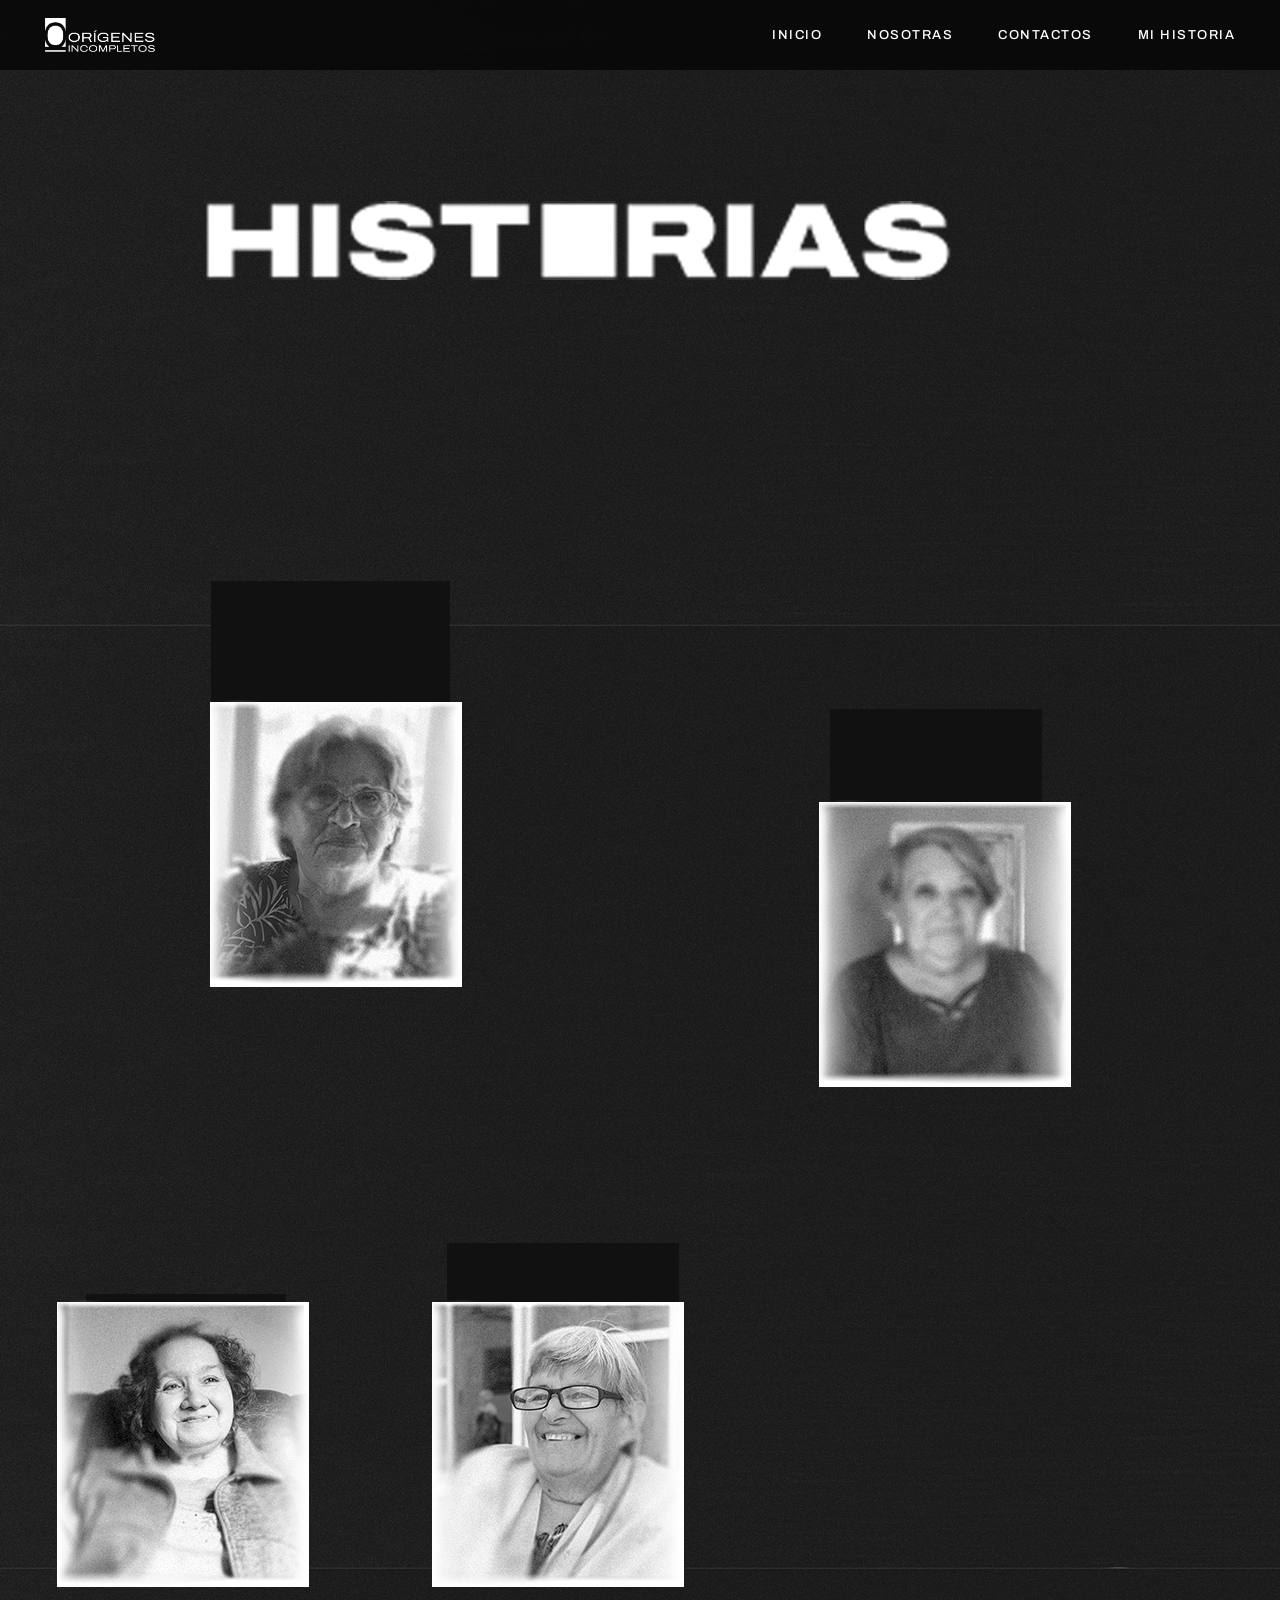
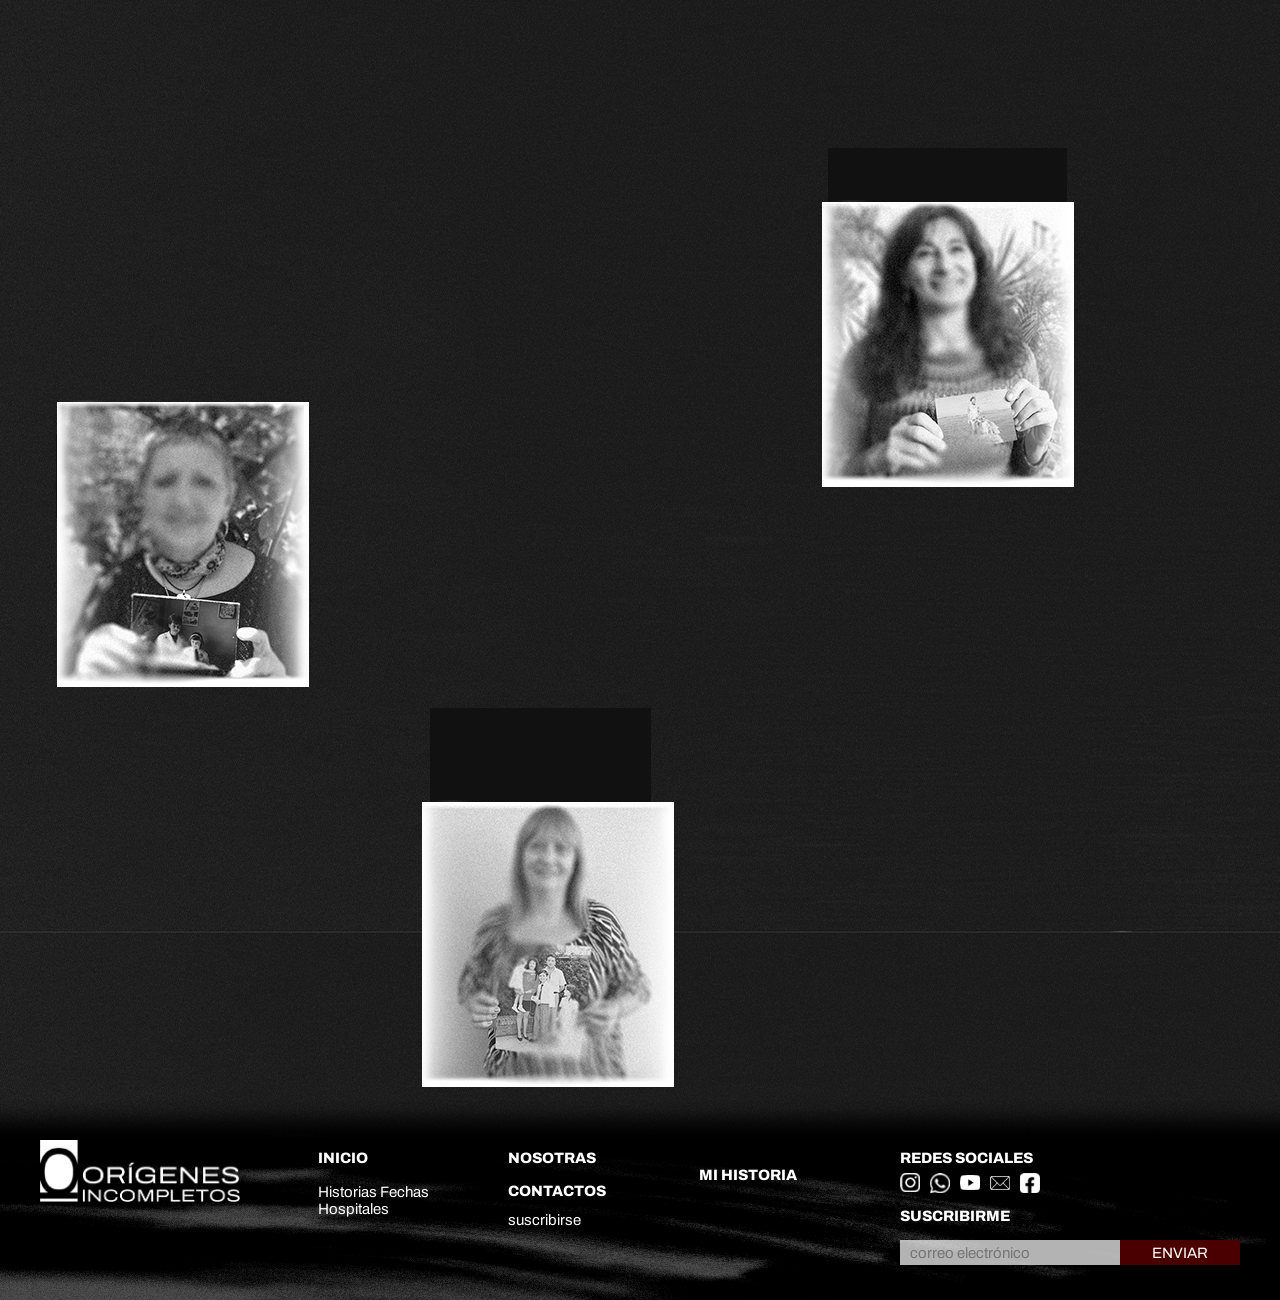
==== commit e2127c4c: "Add files via upload" ====
--- a/historias.html
+++ b/historias.html
@@ -18,7 +18,7 @@
 </head>
 
 
-</head>
+
 
 <header class="top-menu">
 
@@ -34,11 +34,11 @@
             INICIO
         </a>
 
-        <a href="nosotros.html">
-            NOSOTROS
-        </a>
-
-        <a href="contactos.html">
+        <a href="nosotras.html">
+            NOSOTRAS
+        </a>
+
+        <a href="contacto.html">
             CONTACTOS
         </a>
 
@@ -158,11 +158,11 @@
      
         <div class="footer-columna">
  
-            <a href="nosotros.html">
-            <h3>NOSOTROS</h3> </a>
+            <a href="nosotras.html">
+            <h3>NOSOTRAS</h3> </a>
 
  
-            <a href="contactos.html">
+            <a href="contacto.html">
             <h3>CONTACTOS</h3></a>
 
             <p><a href="#">suscribirse</a></p>
--- a/css/historias.css
+++ b/css/historias.css
@@ -4,113 +4,185 @@
     padding: 0;
 }
 
-.intro{
-    position:fixed;
-
-    top:150px;
-    left:50%;
-    transform:translateX(-50%);
-
-    text-align:center;
-
-    font-size:24px;
-    line-height:1.3;
-
-    font-family:"Helvetica",sans-serif;
-    color:#fafafa;
-
-    z-index:1000;
-}
-
-.intro strong{
-    font-weight:700;
+body{
+    width: 100%;
+min-height: 100vh;
+    background: #111;
+    overflow-x: hidden;
+}
+
+
+/* =========================
+   ESCENARIO
+========================= */
+
+#scene{
+    position: relative;
+    width: 100%;
+height: 2700px;}
+
+#story-stage{
+    position: fixed;
+
+    top: 0;
+    left: 50%;
+
+    width: 1366px;
+    height: 2888px;
+
+    transform: translateX(-50%);
+
+    z-index: 1;
+
+    pointer-events: none;
+}
+
+
+/* =========================
+   FONDO ROJO
+========================= */
+.fondo{
+    position: absolute;
+
+    top: 0;
+    left: 0;
+
+    width: 1366px;
+    height: auto;
+
+    display: block;
+
+    z-index: 1;
+
+    transform: translateY(0);
+}
+
+
+
+/* =========================
+   PLANO NEGRO
+========================= */
+
+.plano-negro{
+    position: absolute;
+
+    top: 0;
+    left: 0;
+
+    width: 1366px;
+    height: auto;
+
+    display: block;
+
+    z-index: 2;
+
+    
+
+    transform: translateY(0);
 }
 
 .madre1{
 
-    left:281px;
-    top:265px;
+    left:248px;
+    top:450px;
 
 }
 
 .madre2{
 
-    left:935px;
-    top:344px;
+   left:857px;
+   top:600px;
 
 }
 
 .madre3{
 
-    left:151px;
-    top:730px;
+    left:95px;
+    top:1100px;
 
 }
 
 .madre4{
 
-    left:526px;
-    top:730px;
+    left:470px;
+    top:1100px;
 
 }
 
 .madre5{
 
-    left:935px;
-    top:942px;
+    left:860px;
+    top:1600px;
 
 }
 
 .madre6{
 
-    left:151px;
-    top:1178px;
+    left:95px;
+    top:1800px;
 
 }
 
 .madre7{
 
-    left:523px;
-    top:1389px;
-
-}
-
-.foto{
-
-    display:block;
-
-}
-
-#scroll-layer{
-
-    position:relative;
-
-    width:1920px;
-
-    height:1800px;
-
-    margin:auto;
-
-    z-index:10;
-
-}
-
+    left:460px;
+    top:2200px;
+
+}
+
+
+.foto {
+    position: absolute;
+    top: 0;
+    left: 0;
+
+    display: block;
+
+    transition:
+        opacity 0.4s ease,
+        filter 0.4s ease;
+}
+
+.foto-gris {
+    opacity: 1;
+    z-index: 2;
+}
+
+.foto-color {
+    opacity: 0;
+    z-index: 3;
+}
 
 .madre{
     position:absolute;
-}
-
-.foto{
-    display:block;
-    position:relative;
-    z-index:2;
+    pointer-events: auto;
+    cursor: pointer;
+}
+
+.madre:hover .foto-gris {
+    opacity: 0,5;
+}
+
+.madre:hover .foto-color {
+    opacity: 1;
+}
+
+
+.madre:hover .foto-color {
+    filter:
+        drop-shadow(0 0 8px rgba(255,255,255,0.9))
+        drop-shadow(0 0 25px rgba(255,255,255,0.5));
+}
+
+.foto-color {
+    filter: none;
 }
 
 .ficha{
 
     position:absolute;
 
-    top:99%;
+    top:285px;
     left:4px;
 
     opacity:0;
@@ -129,126 +201,20 @@
 
 }
 
-.node{
-
-    position:absolute;
-
-    width:18px;
-    height:18px;
-
-
-    top:250px;
-    right:20px;
-
-    background:#970000cc;
-
-    cursor:pointer;
-
-    transition:.25s ease;
-
-    z-index:100;
-
-}
-.node:hover{
-
-    box-shadow:0 0 5px rgba(255,0,0,.8);
-
-}
-
-
-
-
-
-
-/* =========================
-   CARTEL MATERNIDAD SARDÁ
-========================= */
-
-.cartel-sarda {
-    position: absolute;
-
-    padding: 12px 20px;
-
-    background: rgba(255, 255, 255, 0.95);
-
-    border: 1px solid #b00000;
-
-    display: flex;
-    flex-direction: column;
-    align-items: center;
-
-    opacity: 0;
-    pointer-events: none;
-
-    z-index: 50;
-
-    transform: translate(-50%, -50%) scale(0.8);
-
-    transition:
-        opacity 0.4s ease,
-        transform 0.4s ease;
-}
-
-.cartel-sarda span {
-    font-size: 11px;
-    letter-spacing: 2px;
-    color: #b00000;
-    margin-bottom: 5px;
-}
-
-.cartel-sarda strong {
-    font-size: 18px;
-    font-weight: normal;
-    color: #111;
-    white-space: nowrap;
-}
-
-.cartel-sarda.activo {
-    opacity: 1;
-
-    transform:
-        translate(-50%, -50%)
-        scale(1);
-}
-
-
-
-
-/* =========================
-   CONEXIONES ENTRE MADRES
-========================= */
-
-#connections {
-    position: absolute;
-
-    top: 0;
-    left: 0;
-
-    width: 1920px;
-    height: 1800px;
-
-    pointer-events: none;
-
-    z-index: 40;
-}
-
-#connections line {
-    stroke: #b00000;
-    stroke-width: 3;
-
-    fill: none;
-
-    opacity: 0;
-
-    transition: opacity 0.4s ease;
-}
-
-#connections line.activa {
-    opacity: 1;
-}
-
-
-#scene {
-    min-height: 1700px;
-    height: 1800px;
+
+
+#scroll-layer{
+    position:fixed;
+
+    top:0;
+    left:50%;
+
+    width:1366px;
+    height:2888px;
+
+    transform:translateX(-50%) ;
+
+    z-index:10;
+
+    pointer-events:none;
 }
--- a/css/menu.css
+++ b/css/menu.css
@@ -1,209 +1,137 @@
 *{
-    font-family: "Mulish", sans-serif;
-  font-optical-sizing: auto;
+     font-family: "Archivo", sans-serif;
+
+     font-optical-sizing: auto;
     margin:0;
     padding:0;
     box-sizing:border-box;
 }
 
-body{
+/* =========================
+   MENÚ SUPERIOR
+========================= */
 
-    overflow-x:hidden;
+.top-menu {
+
+    position: fixed;
+
+    top: 0;
+    left: 0;
+
+    width: 100%;
+    height: 70px;
+
+    display: flex;
+    align-items: center;
+
+    padding: 0 45px;
+
+    box-sizing: border-box;
+
+    background: rgba(0, 0, 0, 0.65);
+
+    backdrop-filter: blur(8px);
+    -webkit-backdrop-filter: blur(8px);
+
+    z-index: 100;
 
 }
 
 
-.logo,
-.menu-btn,
-#overlay,
-#menuPanel{
-    pointer-events:auto;
-}
+/* =========================
+   LOGO
+========================= */
 
+.menu-logo {
 
-.fondo{
-
-    position:absolute;
-
-    inset:0;
-
-    width:100%;
-    height:100%;
-
-    object-fit:cover;
+    display: flex;
+    align-items: center;
 
 }
 
-.logo{
+.menu-logo img {
 
-    position:absolute;
-    top:30px;
-    left:40px;
-width: 100px;
-    z-index:20;
+    width: 110px;
+    height: auto;
+
+    display: block;
 
 }
 
 
-.menu-btn{
+/* =========================
+   LINKS
+========================= */
 
-    position:fixed;
+.menu-links {
 
-    top:35px;
-    right: 50px;
+    margin-left: auto;
 
-    width:30px;
-    height:26px;
+    display: flex;
 
-    display:flex;
-    flex-direction:column;
-    justify-content:space-between;
+    align-items: center;
 
-    cursor:pointer;
-
-    z-index:2000;
-
-}
-
-.menu-btn span{
-
-    width:100%;
-    height:4px;
-
-    background:#ffffff;
-
-    border-radius:5px;
-
-    transition:.35s ease;
+    gap: 45px;
 
 }
 
 
-.menu-btn.abierto span:nth-child(1){
+.menu-links a {
 
-    transform:translateY(10px) rotate(45deg);
+    position: relative;
 
-}
+    color: white;
 
-.menu-btn.abierto span:nth-child(2){
+    text-decoration: none;
 
-    opacity:0;
 
-}
+    font-size: 13px;
 
-.menu-btn.abierto span:nth-child(3){
+    font-weight: 500;
 
-    transform:translateY(-13px) rotate(-45deg);
+    letter-spacing: 1.5px;
 
-}
-
-/* Fondo oscuro */
-
-#overlay{
-
-    position:fixed;
-
-    inset:0;
-
-    background:rgba(0,0,0,.45);
-
-    opacity:0;
-    visibility:hidden;
-
-    transition:.35s;
-
-    z-index:500;
-
-}
-
-/* Panel */
-
-#menuPanel{
-
-    position:fixed;
-
-    top:20px;
-    right:35px;
-
-    width:380px;
-
-    background:rgb(39, 39, 39);
-
-    padding:45px;
-
-    opacity:0;
-
-    visibility:hidden;
-
-    transform:translateX(120%);
-
-    transition:.35s;
-
-    z-index:600;
-
-}
-
-/* Estado abierto */
-
-#overlay.abierto{
-
-    opacity:1;
-    visibility:visible;
-
-}
-
-#menuPanel.abierto{
-
-    opacity:1;
-
-    visibility:visible;
-
-    transform:translateX(0);
+    transition:
+        opacity 0.3s ease;
 
 }
 
 
-/* Links */
+/* =========================
+   HOVER
+========================= */
 
-#menuPanel nav{
+.menu-links a:hover {
 
-    display:flex;
-
-    flex-direction:column;
-
-    margin-top:40px;
+    opacity: 0.60;
 
 }
 
-#menuPanel a{
 
-    text-decoration:none;
+/* Línea debajo */
 
-    color:#fff;
+.menu-links a::after {
 
-    font-size:19px;
+    content: "";
 
-    font-weight:700;
+    position: absolute;
 
-    text-align:center;
+    left: 0;
+    bottom: -7px;
 
-    padding:22px 0;
+    width: 0;
+    height: 1px;
 
-    border-bottom:1px solid #ffffff;
+    background: white;
 
-        transition:0.3s;
+    transition:
+        width 0.3s ease;
 
 }
 
-#menuPanel nav a:hover{
-    color:#8B0000;   /* Rojo */
-}
 
-#fixed-layer{
-    position:fixed;
-    inset:0;
-    z-index:10;
-    overflow:hidden;
+.menu-links a:hover::after {
 
-    pointer-events:none;
+    width: 100%;
+
 }
--- a/css/footer.css
+++ b/css/footer.css
@@ -1,6 +1,11 @@
 /* =========================================
    FOOTER
 ========================================= */
+
+*{
+     font-family: "Archivo", sans-serif;
+}
+
 html,
 body {
     margin: 0;
@@ -14,11 +19,10 @@
     height: 200px;
     /* ESPACIO INTERNO */
     padding: 40px 40px;
-     margin-top: 100px;
      margin-left: 0;
      margin-right: 0;
     background-image: url("../img/fondo-footer.png");
-    background-size: 120% 120%;
+    background-size: 100% 100%;
     background-position: center;
     background-repeat: no-repeat;
     color: white;
@@ -62,7 +66,7 @@
 }
 
 .footer-logo img {
-    width: 180px;
+    width: 200px;
     height: auto;
 
     display: block;
@@ -192,7 +196,7 @@
 
     background: rgba(255, 255, 255, 0.7);
 
-    color: #111;
+    color: #5f0000;
 
     font-size: 15px;
 }
@@ -210,7 +214,7 @@
 
     border: none;
 
-    background: #050505;
+    background: #4b0000;
 
     color: white;
 
